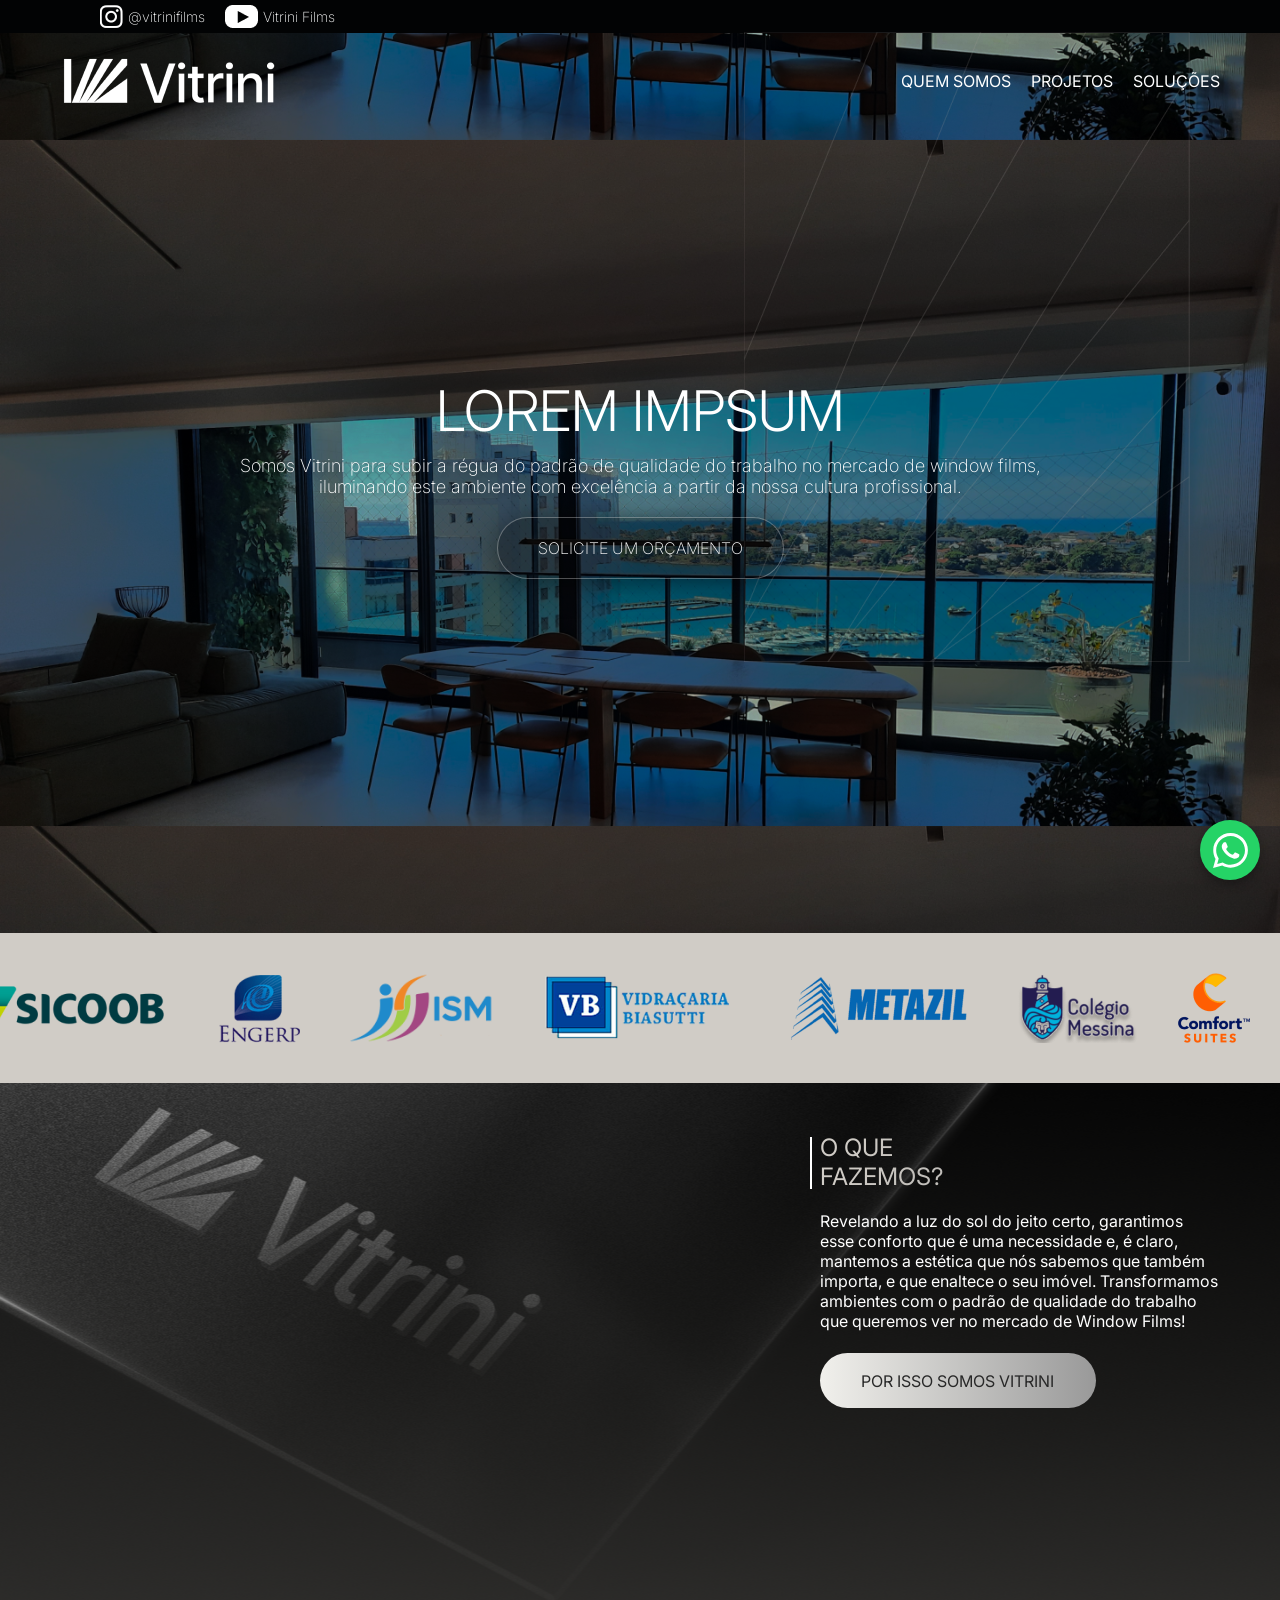
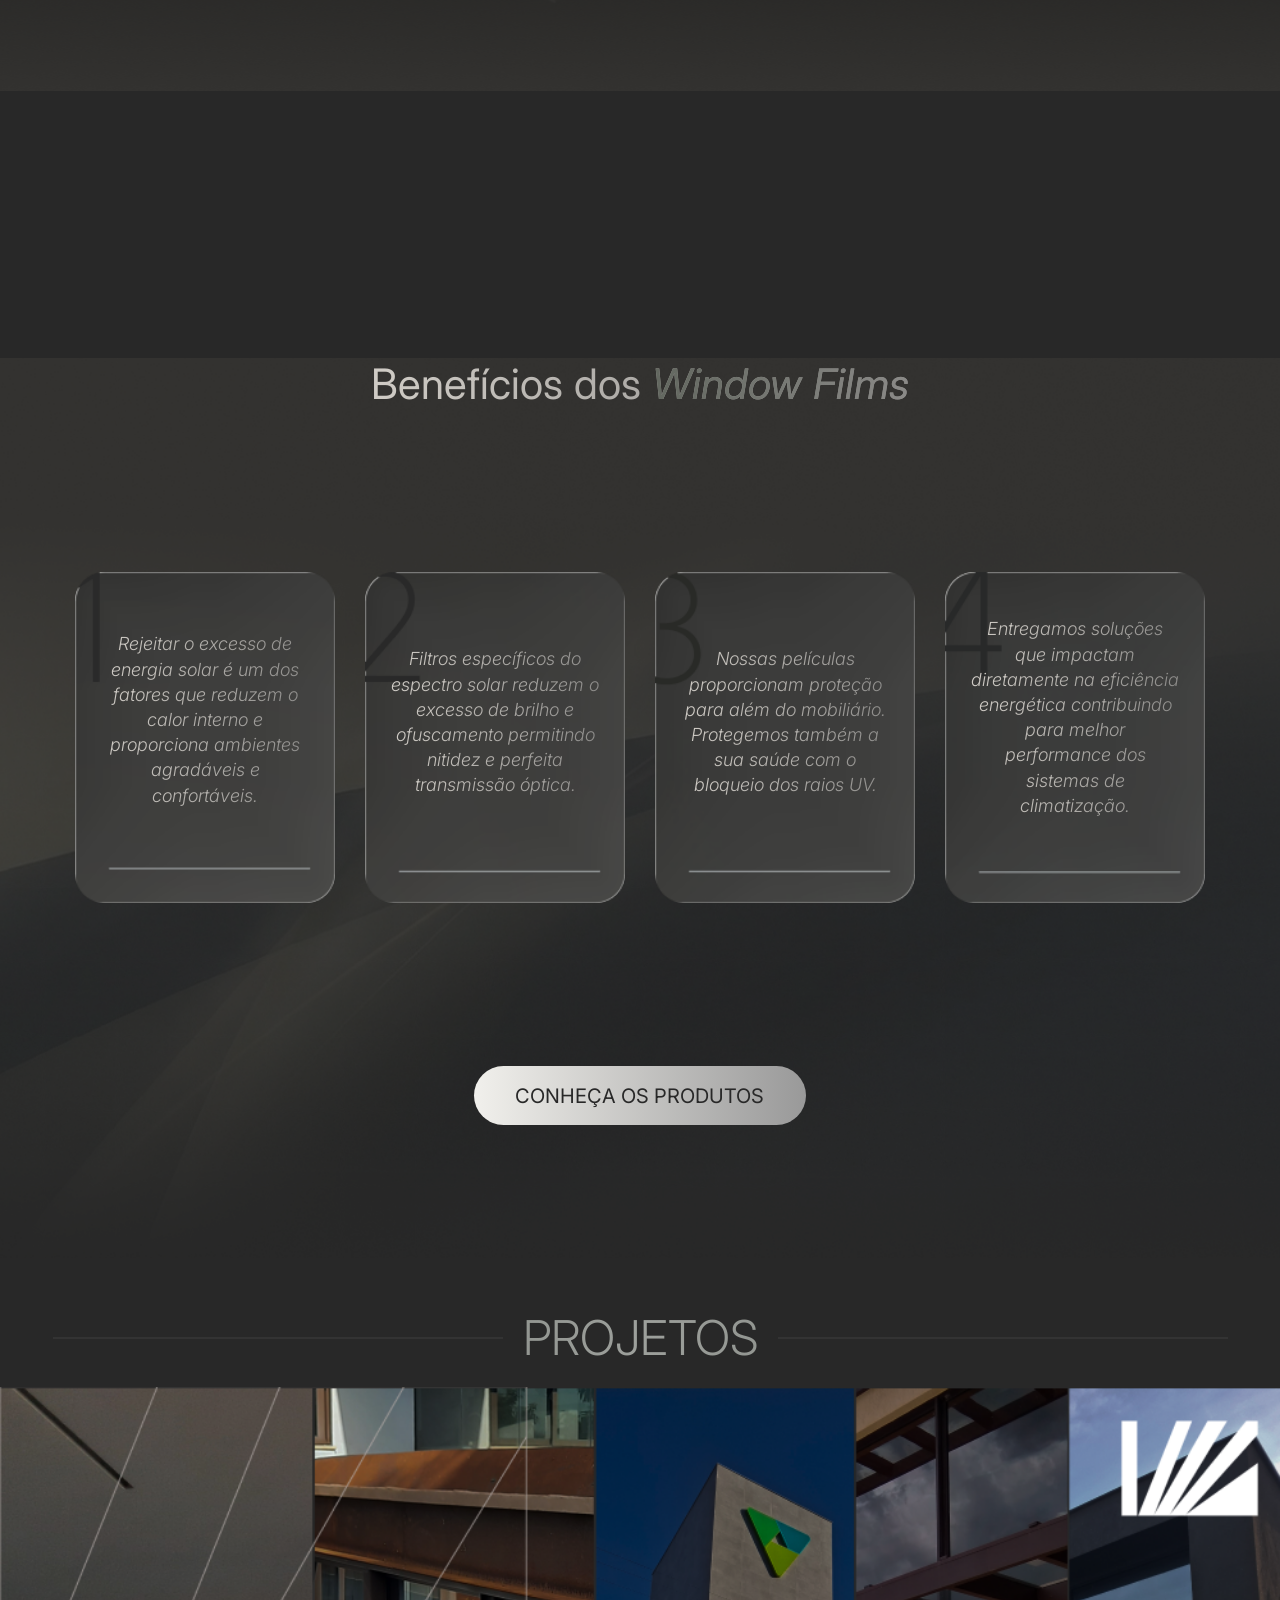
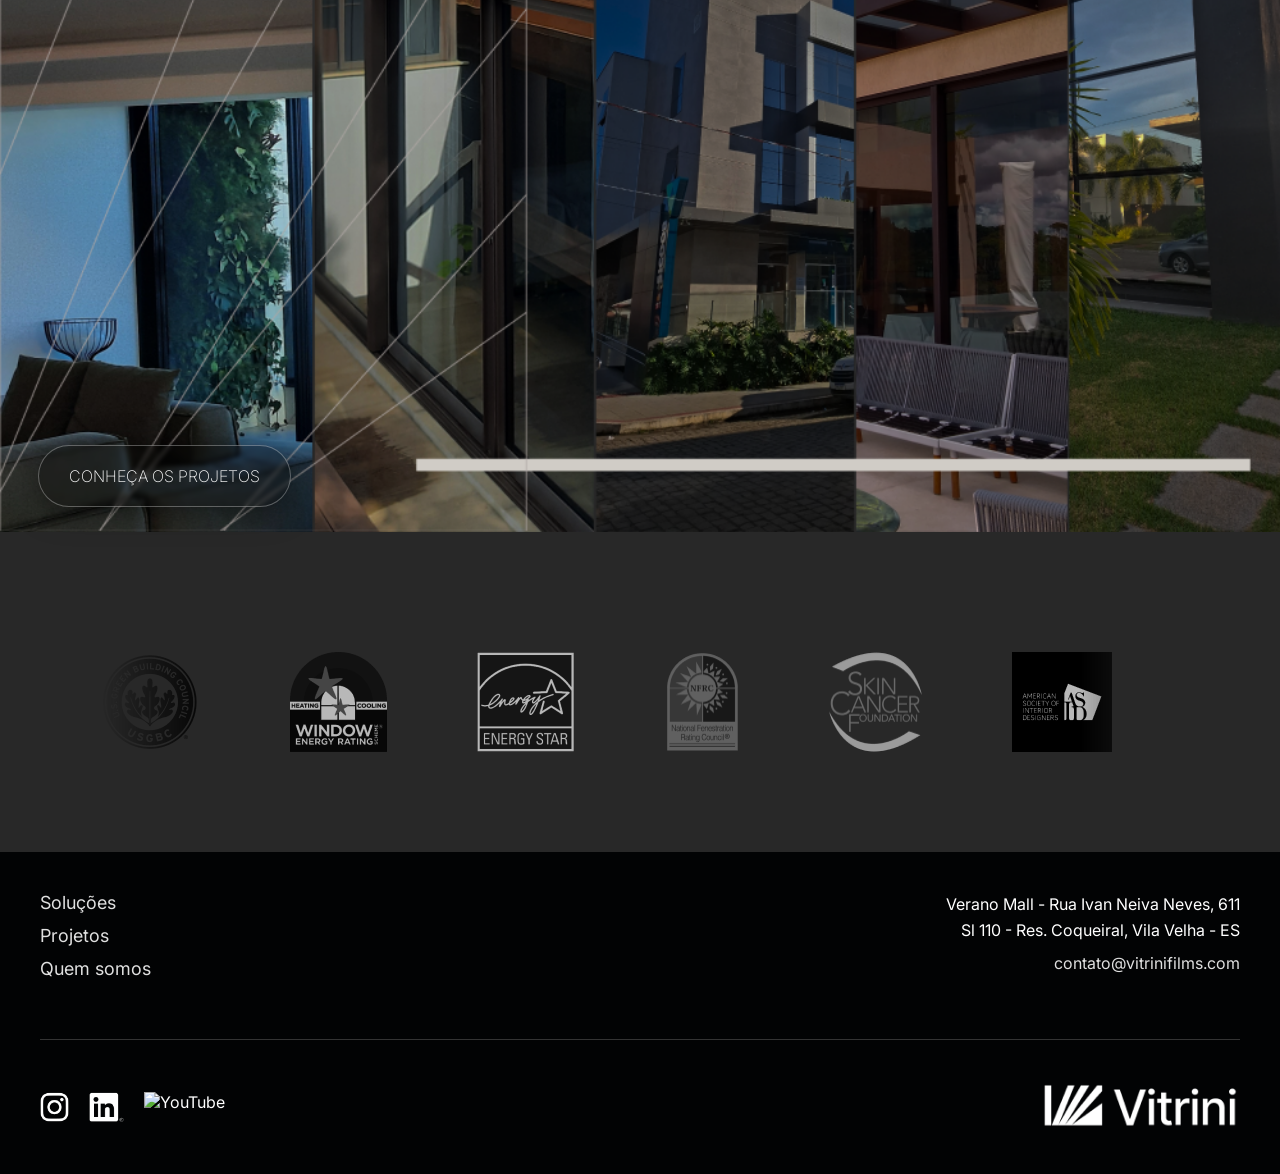
==== index.html @ b8ae6e06 "primeiro commit" ====
<!DOCTYPE html>
<html lang="pt-BR">

<head>
  <meta charset="UTF-8">
  <meta name="viewport" content="width=device-width, initial-scale=1.0">
  <link rel="stylesheet" href="./style.css">
  <link rel="preconnect" href="https://fonts.googleapis.com">
  <link rel="preconnect" href="https://fonts.gstatic.com" crossorigin>
  <link href="https://fonts.googleapis.com/css2?family=Inter:ital,opsz,wght@0,14..32,100..900;1,14..32,100..900&display=swap" rel="stylesheet">
  <title>Vitrini | Home</title>
</head>

<body>
  <div class="redesNav">
    <div class="instaNAV">
      <a href="https://www.instagram.com/vitrinifilms/"><img src="./assets/instaNAV.webp" alt="instagram">
      <h6>@vitrinifilms</h6></a>
    </div>
    <div class="ytNAV">
      <a href="https://www.youtube.com/@vitrinifilms/featured"><img src="./assets/ytNAV.webp" alt="youtube">
      <h6>Vitrini Films</h6></a>
    </div>
  </div>


  <section class="containerHOME">
    <nav>
      <div class="containerNAV">
        <img class="logoNAV" src="./assets/logoNAV.webp" alt="">
        <ul class="itensNAV">
          <a href="./sobre.html">
            <li>QUEM SOMOS</li>
          </a>
          <a href="./projetos.html">
            <li>PROJETOS</li>
          </a>
          <a href="./solucoes.html">
            <li>SOLUÇÕES</li>
          </a>
        </ul>
      </div>
    </nav>
    <main class="HOME">
      <img class="pattern" src="./assets/patternINICIO.webp" alt="">
      <div class="textoHOME">
        <h1>LOREM IMPSUM</h1>
        <p>Somos Vitrini para subir a régua do padrão de qualidade do trabalho no mercado de window films, iluminando este ambiente com excelência a partir da nossa cultura profissional.</p>
        <a href="https://api.whatsapp.com/send?phone=5527998957755&text=Ol%C3%A1!%20Vim%20pelo%20site%20e%20gostaria%20de%20fazer%20um%20or%C3%A7amento!">SOLICITE UM ORÇAMENTO</a>
      </div>
    </main>

  </section>
<div class="fundoParceiros slider-container">
  <div class="parceiros slider-track">
    <img src="./assets/sicoob.webp" alt="">
    <img src="./assets/engerp.webp" alt="">
    <img src="./assets/ism.webp" alt="">
    <img src="./assets/basutti.webp" alt="">
    <img src="./assets/metazil.webp" alt="">
    <img src="./assets/messina.webp" alt="">
    <img src="./assets/comfort.webp" alt="">
    <img src="./assets/Cartorio.webp" alt="">
    <img src="./assets/sacrecre.webp" alt="">

    <img src="./assets/sicoob.webp" alt="">
    <img src="./assets/engerp.webp" alt="">
    <img src="./assets/ism.webp" alt="">
    <img src="./assets/basutti.webp" alt="">
    <img src="./assets/metazil.webp" alt="">
    <img src="./assets/messina.webp" alt="">
    <img src="./assets/comfort.webp" alt="">
    <img src="./assets/Cartorio.webp" alt="">
    <img src="./assets/sacrecre.webp" alt="">
  </div>
</div>
  <section class="sobreHOME">
    <div class="containerSOBRE">
      <div class="textoSOBRE">
        <h1>O QUE <br>FAZEMOS?</h1>
        <p>Revelando a luz do sol do jeito certo, garantimos esse conforto que é uma
          necessidade e, é claro, mantemos a estética que nós sabemos que também
          importa, e que enaltece o seu imóvel. Transformamos ambientes com o padrão de
          qualidade do trabalho que queremos ver no mercado de Window Films!</p>
        <a href="./sobre.html">POR ISSO SOMOS VITRINI</a>
      </div>
    </div>
  </section>
  <section class="descricaoBeneficios">
    <h1>Benefícios dos <span class="degrade">Window Films</span></h1>
    <div class="cards">
      <div class="card-beneficio">
        <img src="./assets/topic1.webp" alt="">
        <p>Rejeitar o excesso de energia solar é um dos fatores que reduzem o calor interno e proporciona ambientes agradáveis e confortáveis.</p>
      </div>

      <div class="card-beneficio">
        <img src="./assets/topic2.webp" alt="">
        <p>Filtros específicos do espectro solar reduzem o excesso de brilho e ofuscamento permitindo nitidez e perfeita transmissão óptica.</p>
      </div>

      <div class="card-beneficio">
        <img src="./assets/topic3.webp" alt="">
        <p>Nossas películas proporcionam proteção para além do mobiliário. Protegemos também a sua saúde com o bloqueio dos raios UV.</p>
      </div>

      <div class="card-beneficio">
        <img src="./assets/topic4.webp" alt="">
        <p>Entregamos soluções que impactam diretamente na eficiência energética contribuindo para melhor performance dos sistemas de climatização.</p>
      </div>
    </div>
    <a href="./solucoes.html">CONHEÇA OS PRODUTOS</a>
  </section>
  <section class="projetosSessao">
    <h1>PROJETOS</h1>
    <img class="logoFUNDO" src="./assets/logoFUNDO.webp" alt="">
    <div class="containerImagem">
      <img src="./assets/projetosSessao.webp" alt="">
      <a class="botaoProjetos" href="./projetos.html">CONHEÇA OS PROJETOS</a>
    </div>

  </section>
  <div class="certificacoes-wrapper">
    <div class="certificacoes">
      <img src="./assets/certificado10.webp" alt="">
      <img src="./assets/certificado5.webp" alt="">
      <img src="./assets/certificado4.webp" alt="">
      <img src="./assets/certificadoNOVO1.webp" alt="">
      <img src="./assets/certificadoNOVO2.webp" alt="">
      <img src="./assets/certificado3.webp" alt="">
      <img src="./assets/certificado8.webp" alt="">
    </div>
  </div>

  <footer class="vitrini-footer">
    <div class="footer-container">

      <div class="footer-top">
        <nav class="footer-nav">
          <ul>
            <li><a href="./solucoes.html">Soluções</a></li>
            <li><a href="./projetos.html">Projetos</a></li>
            <li><a href="./sobre.html">Quem somos</a></li>
          </ul>
        </nav>

        <div class="footer-contact">
          <a href="https://maps.app.goo.gl/6SGhQEcdG8hu3NPE9">
          <p>
            Verano Mall - Rua Ivan Neiva Neves, 611<br>
            Sl 110 - Res. Coqueiral, Vila Velha - ES
          </p></a>
          <a href="mailto:contato@vitrinifilms.com" class="email-link">contato@vitrinifilms.com</a>
        </div>
      </div>

      <div class="footer-divider"></div>

      <div class="footer-bottom">
        <div class="social-icons">
          <a href="https://www.instagram.com/vitrinifilms/" target="_blank"><img src="./assets/instaLogoFot.webp" alt="Instagram"></a>
          <a href="#" target="_blank"><img src="./assets/linkedinLogoFot.webp" alt="LinkedIn"></a>
          <a href="https://www.youtube.com/@vitrinifilms/featured" target="_blank"><img src="./assets/yTLogofOt.webp" alt="YouTube"></a>
        </div>

        <div class="footer-logo">
          <img src="./assets/logoNAV.webp" alt="Vitrini Films Logo">
        </div>
      </div>

    </div>
  </footer>
  <a href="https://wa.me/55SEUNUMERO?text=Olá,%20gostaria%20de%20mais%20informações!" class="whatsapp-link" target="_blank" rel="noopener noreferrer">

    <svg viewBox="0 0 24 24" class="whatsapp-icon">
      <path d="M.057 24l1.687-6.163c-1.041-1.804-1.588-3.849-1.587-5.946.003-6.556 5.338-11.891 11.893-11.891 3.181.001 6.167 1.24 8.413 3.488 2.245 2.248 3.481 5.236 3.48 8.414-.003 6.557-5.338 11.892-11.893 11.892-1.99-.001-3.951-.5-5.688-1.448l-6.305 1.654zm6.597-3.807c1.676.995 3.276 1.591 5.392 1.592 5.448 0 9.886-4.434 9.889-9.885.002-5.462-4.415-9.89-9.881-9.892-5.452 0-9.887 4.434-9.889 9.884-.001 2.225.651 3.891 1.746 5.634l-.999 3.648 3.742-.981zm11.387-5.464c-.074-.124-.272-.198-.57-.347-.297-.149-1.758-.868-2.031-.967-.272-.099-.47-.149-.669.149-.198.297-.768.967-.941 1.165-.173.198-.347.223-.644.074-.297-.149-1.255-.463-2.39-1.475-.883-.788-1.48-1.761-1.653-2.059-.173-.297-.018-.458.13-.606.134-.133.297-.347.446-.521.151-.172.2-.296.3-.495.099-.198.05-.372-.025-.521-.075-.148-.669-1.611-.916-2.206-.242-.579-.487-.501-.669-.51l-.57-.01c-.198 0-.52.074-.792.372-.272.297-1.04 1.017-1.04 2.479 0 1.462 1.065 2.875 1.213 3.074.149.198 2.095 3.2 5.076 4.487.709.306 1.263.489 1.694.626.712.226 1.36.194 1.872.118.571-.085 1.758-.719 2.006-1.413.248-.695.248-1.29.173-1.414z" fill="currentColor" />
    </svg>
  </a>
  <script src="./script.js"></script>
</body>

</html>
---- style.css ----
*{
  margin: 0;
  padding: 0;
  box-sizing: border-box;
}


body{
  background-color: #282828;
  font-family: 'Inter';
}

ul, li{
  list-style: none;
}

a{
  text-decoration: none;
  color: white;
}


.redesNav{
  display: flex;
  background-color: #020304;
  padding: 5px 100px;
  gap: 20px;
}

.redesNav h6, .redesNav a{
  color: white;
  font-size: 14px;
  font-weight: 200;
}

.instaNAV, .ytNAV{
  display: flex;
  align-items: center;
  gap: 5px;
}

.instaNAV a, .ytNAV a{
  display: flex;
  align-items: center;
  gap: 5px;
}

/* NAVEGAÇÃO PRINCIPAL DA PÁGINA */
nav{
  position: relative;
  max-width: 1160px;
  width: 100%;
  margin: 0 auto;
  padding: 20px 0px;
  z-index: 10000;
}


.containerNAV{
  display: flex;
  flex-direction: row;
  align-items: center;
  justify-content: space-between;
  z-index: 1000;
}

.itensNAV{
  display: flex;
  gap: 0 20px;
}

.itensNAV li{
  color: white;
  z-index: 1000;
}

/* CONTEÚDO DA HOMEPAGE  */

.pattern{
  position: absolute;
  top: 32px;
  right: 90px;
  z-index: 1;
}

.containerHOME{
  background-image: url(./assets/fundoHome.webp);
  background-size: 100%;
  background-position: center;
  min-height: 100vh;
  
}

.HOME{
  max-width: 1160px;
  width: 100%;
  margin: 0 auto;
  display: flex;      
  min-height: 100vh;       /* Ativa o Flexbox */
  align-items: center;       /* Centraliza verticalmente */
  justify-content: center;
  min-height: calc(100vh - 200px);
}

.textoHOME{
  display: flex;
  flex-direction: column;
  align-items: center;
  justify-content: center;
  margin: 0;
  animation: surgirDeBaixo 2.5s forwards;

}

.textoHOME h1{
  font-size: 56px;
  font-weight: 300;
  color: white;
}

.textoHOME p{
  display: flex;
  text-align: center;
  max-width: 850px;
  color: white;
  font-weight: 200;
  margin-top: 10px;
  font-size: 18px;
  text-shadow: 3px 4px 6.9px rgba(0, 0, 0, 0.37);
}

.textoHOME a{
  color: white;
  margin-top: 20px;
    backdrop-filter: blur(2px);
  -webkit-backdrop-filter: blur(6px); 
  background: linear-gradient(
    135deg, 
    rgba(255, 255, 255, 0.) 0%,   
   rgba(255, 255, 255, 0.05) 100% 
  );
  border: 1px solid rgba(255, 255, 255, 0.3);
  box-shadow: 0 4px 30px rgba(0, 0, 0, 0.5);
  color: white;
  border-radius: 44px;
  padding: 20px 40px 20px 40px;
  transition: 1.5s ease-in-out;
  font-weight: 200;
  background: rgba(0,0,0,0.3);

}

.textoHOME a:hover{
   background: rgba(255, 255, 255, 0.05); /* Fundo quase não muda */
  
  /* A borda brilha intensamente */
  border-color: gainsboro;
  box-shadow: 
    0 0 10px #fff, 
  0 0 10px rgba(255, 255, 255, 0.1); /* Brilho interno */
}

@keyframes surgirDeBaixo {
  from {
    opacity: 0;
    transform: translateY(30px); /* Começa 30px para baixo */
  }
  to {
    opacity: 1;
    transform: translateY(0); /* Termina na posição original */
  }
}

/* CLIENTES PARCEIROS */


.parceiros{
  display: flex;
  max-width: 1160px;
  margin: 0 auto;
  justify-content: space-evenly;
  padding: 20px 0;
  gap: 10px;
}

.fundoParceiros{
  background: #D0CCC6;
}

.fundoParceiros {
  background: #D0CCC6;
  overflow: hidden; /* Essencial: esconde a barra de rolagem horizontal */
  padding: 20px 0;
  width: 100%;
}

.parceiros {
  display: flex;
  gap: 60px; /* Ajuste o espaçamento entre logos aqui */
  width: max-content; /* Força a div a ter a largura da soma de todos os itens */
  animation: slideInfinito 40s linear infinite; /* 20s é a velocidade */
}

/* Otimização: Pausar a animação quando o usuário passar o mouse */
.parceiros:hover {
  animation-play-state: paused;
}

/* Garante que as imagens não distorçam */
.parceiros img {
  display: block;
  /* Sugestão: defina uma altura fixa para alinhar todos visualmente */
  height: 70px; 
  width: auto;
}

.fundoParceiros {
  background: #D0CCC6;
  width: 100%;
  padding: 20px 0;
  overflow: hidden; /* Esconde a barra de rolagem */
  cursor: grab; /* Ícone de mãozinha para indicar que é arrastável */
}

.fundoParceiros:active {
  cursor: grabbing; /* Ícone de mão fechada ao clicar */
}

.parceiros {
  display: flex;
  gap: 40px;
  width: max-content;
  /* Removemos a animação CSS daqui */
}

.parceiros img {
  pointer-events: none; /* Importante: impede que o navegador tente arrastar a imagem em si (ghost image) ao invés do slider */
  user-select: none;
}

/* SESSÃO SOBRE HOMEPAGE */

.sobreHOME{
  background-image: url(./assets/sobreSessao.webp);
  background-position: top;
  background-repeat: no-repeat;
  min-height: 100vh;
  margin-bottom: -25px;
}

.containerSOBRE{
  max-width: 1160px;
  display: flex;
  margin: 0 auto;
  justify-content: end;
  align-items: end;
}

.textoSOBRE{
  margin-top: 50px;
}


.textoSOBRE h1{
  background: linear-gradient(102deg, #D0CCC6 5.81%, #999 87.9%);
  background-clip: text;
  -webkit-background-clip: text;
  -webkit-text-fill-color: transparent;
  font-weight: 400;
  position: relative;
}

.textoSOBRE h1::before{
   content: '';
  position: absolute;
    left: -10px; /* Cola na esquerda */
    top: 4px;
    /* AQUI ESTÁ O SEGREDO DA BARRA VERTICAL: */
    width: 2px; /* Espessura da linha */
    height: 90%; 
    background-color: #ffffff; 

}

.textoSOBRE p{
  max-width: 400px;
  color: white;
  margin-top: 20px;
  margin-bottom: 40px ;
}

.textoSOBRE a{
color: #282828;
padding: 18px 42px 17px 41px;
justify-content: center;
align-items: center;
border-radius: 44px;
border-radius: 44px;
background: linear-gradient(90deg, #F1F0EC 0%, #999 100%);
}

/* CARDS */

.descricaoBeneficios {
  background-image: url(./assets/fundoHome2.webp);
  background-position: center;
  background-repeat: no-repeat;
  background-size: cover;
  min-height: 100vh;
  display: flex;
  justify-content: center; /* Centraliza os 4 cards na tela */
  align-items: flex-start; /* Alinha eles pelo topo */
  gap: 30px; /* O espaço entre cada card (chega de margem 1000px!) */
  flex-wrap: wrap; /* Se a tela for pequena, o card desce sozinho */
  padding: 0 50px; /* Uma margem de segurança nas laterais */
  position: relative;
}




/* O Estilo Individual de cada Card */
.card-beneficio {
  position: relative; /* O Pai é relativo para o filho (texto) poder flutuar nele */
  width: 260px;       /* Largura fixa do card/moldura */
  display: flex;
  flex-direction: column;
  align-items: center;
  transition: transform 0.3s ease; /* Um charminho extra */
}

/* Efeito Hover (opcional): O card sobe levemente quando passa o mouse */
.card-beneficio:hover {
  transform: translateY(-10px);
}

/* A Imagem (A moldura de vidro) */
.card-beneficio img {
  width: 100%;  /* Ocupa 100% do card */
  height: auto; /* Mantém a proporção */
  position: relative; /* Reseta posições antigas */
  margin: 0;
  top: 0;
  left: 0;
}

/* O Texto (Que fica DENTRO da moldura) */
.card-beneficio p {
  position: absolute; /* Flutua em cima da imagem */
  top: 50%;           /* Tenta ficar no meio verticalmente */
  left: 50%;          /* Tenta ficar no meio horizontalmente */
  transform: translate(-50%, -60%); /* Ajuste fino para centralizar exato */
  width: 80%;         /* Não encosta nas bordas da moldura */
  text-align: center;
  font-weight: 300;
  font-style: italic;
  font-size: 18px;    /* Ajustei levemente para caber bem */
  line-height: 1.4;   /* Melhora a leitura */
  margin: 0;
    background: linear-gradient(90deg, #D0CCC6 0%, #8B8A88 100%);
  background-clip: text;
  -webkit-background-clip: text;
  -webkit-text-fill-color: transparent;
}

.cards{
  display: flex;
  gap: 0 30px;
  margin-top: 0px;
}

.descricaoBeneficios h1{
  background: linear-gradient(90deg, #D0CCC6 0%, #8B8A88 100%);
  background-clip: text;
  -webkit-background-clip: text;
  -webkit-text-fill-color: transparent;
  font-size: 42px;
  font-weight: 400;
}

.descricaoBeneficios a{
  color: #282828;
padding: 18px 42px 17px 41px;
justify-content: center;
align-items: center;
border-radius: 44px;
background: linear-gradient(90deg, #F1F0EC 0%, #999 100%);
font-size: 20px;
}


.degrade{
background: linear-gradient(90deg, #62675F 0%, #8B8A88 100%);
background-clip: text;
-webkit-background-clip: text;
-webkit-text-fill-color: transparent;
font-family: Inter;
font-size: 42px;
font-style: italic;
font-weight: 400;
line-height: normal;
}

/* SESSÃO DE PROJETOS */

.projetosSessao h1{
  display: flex;
  margin-top: 50px;
  margin-bottom: 20px;
  align-items: center;
  justify-content: center;
  font-weight: 300;
  font-size: 48px;
  background: linear-gradient(90deg, #62675F 0%, #9DA09C 50%, #62675F 100%);
background-clip: text;
-webkit-background-clip: text;
-webkit-text-fill-color: transparent;
}

.projetosSessao h1::before,
.projetosSessao h1::after {
  content: '';          /* Obrigatório para pseudoelementos aparecerem */
  width: 450px;             /* Faz a linha crescer para ocupar o espaço sobrando */
  height: 2px;          /* Espessura da linha */
  background-color: #333; /* Cor da linha */
  margin: 0 20px;
}




.containerImagem{
  display: flex;
  justify-self: center;
   position: relative;
}

.botaoProjetos{
  position: absolute; /* Agora ele flutua em relação ao .containerImagem */
  
  /* Posicionamento - Ajuste esses valores "na unha" para cair no lugar certo */
  bottom: 25px;
   /* Distância do fundo */
  left: 3%;    /* Distância da esquerda (use % para ser responsivo) */
  
  /* Estilização básica pra ficar visível */
  z-index: 10; 
  background: rgba(0,0,0,0.3);
  color: white;
  padding: 20px 30px;
  text-decoration: none;


      backdrop-filter: blur(2px);
  -webkit-backdrop-filter: blur(6px); 
  background: linear-gradient(
    135deg, 
    rgba(255, 255, 255, 0.) 0%,   
   rgba(255, 255, 255, 0.05) 100% 
  );
  border: 1px solid rgba(255, 255, 255, 0.3);
  box-shadow: 0 4px 30px rgba(0, 0, 0, 0.5);
  color: white;
  border-radius: 44px;
  padding: 20px 30px 20px 30px;
  transition: 1.5s ease-in-out;
  font-weight: 200;
  
}

.containerImagem img{
  width: 100%;
  height: 100%;
}


.logoFUNDO{
  position: absolute;
  width: 100%;
  margin-top: 100px;
  /* ESTADO INICIAL: Invisível para o usuário não ver antes da hora */
  opacity: 0; 
  /* (Opcional) Adiciona will-change para performance */
  will-change: opacity, transform;
}

.logoFUNDO.visivel{
  animation: fadeInUp 2s forwards;
}


.botaoProjetos:hover{
   background: rgba(255, 255, 255, 0.05); /* Fundo quase não muda */
  
  /* A borda brilha intensamente */
  border-color: gainsboro;
  box-shadow: 
    0 0 10px #fff, 
  0 0 10px rgba(255, 255, 255, 0.1); /* Brilho interno */
}

@keyframes fadeInUp {
  from {
    opacity: 0;
    transform: translateY(40px); /* Começa 40px abaixo da posição original */
  }
  to {
    opacity: 1;
    transform: translateY(0); /* Termina na posição exata */
  }
}

/* CERTIFICAÇÕES */


.certificacoes-wrapper {
  max-width: 85%; /* Ocupa a largura da tela */
  margin-top: 120px; /* Seu margin original */
  overflow: hidden; /* Esconde o que sai da tela */
   margin-left: 100px;
  /* Opcional: Fade nas laterais para ficar elegante */
  -webkit-mask: linear-gradient(90deg, transparent, white 10%, white 90%, transparent);
  mask: linear-gradient(90deg, transparent, white 10%, white 90%, transparent);
}

/* A "Fita" que se move */
.certificacoes {
  display: flex;
  gap: 90px; /* Seu gap original */
  width: max-content; /* Força a largura a ser a soma dos itens */
  flex-wrap: nowrap;
 
  /* A animação será controlada via JS para garantir fluidez, 
     mas definimos a base aqui */
}

/* Animação que será ativada */
.certificacoes[data-animated="true"] {
  animation: scroll 40s linear infinite;
}


@keyframes scroll {
  to {
    /* Move para a esquerda 50% do tamanho total (que será o tamanho original + clone) */
    /* O ajuste de pixels ajuda a compensar o gap no final do loop */
    transform: translate(calc(-50% - 45px)); 
  }
}



/* FOOTER */

.vitrini-footer {
    background-color: #020304;
    color: #ffffff;
    padding: 20px 20px 40px;
    width: 100%;
    font-family: 'Inter', sans-serif; /* Certifique-se de ter essa fonte ou similar */
    margin-top: 100px;
}

.footer-container {
    max-width: 1200px;
    margin: 0 auto;
    display: flex;
    flex-direction: column;
    gap: 40px; /* Aumentei o espaço geral */
}

/* --- Topo --- */
.footer-top {
    display: flex;
    justify-content: space-between;
    align-items: flex-start;
    width: 100%;
}

/* Links */
.footer-nav ul {
    list-style: none;
    padding: 0;
    margin: 0;
    display: flex;
    flex-direction: column;
    gap: 12px;
}

.footer-nav a {
    text-decoration: none;
    color: #e0e0e0;
    font-size: 18px;
    transition: opacity 0.3s;
}

.footer-nav a:hover {
    opacity: 0.8;
}

/* Contato (Correção da quebra de linha) */
.footer-contact {
  margin-top: 20px;  
  text-align: right;
    font-size: 16px;
    color: #e0e0e0;
    line-height: 1.6;
    /* Impede que o container fique muito estreito */
    min-width: 300px; 
}

.email-link {
    display: block;
    margin-top: 8px;
    color: #e0e0e0;
    text-decoration: none;
}

/* --- Divisória --- */
.footer-divider {
    width: 100%;
    height: 1px;
    background-color: #333333; /* Cor sólida para ficar mais visível */ 
}

/* --- Base (Logo e Social) --- */
.footer-bottom {
    display: flex;
    justify-content: space-between;
    align-items: center; /* Centraliza verticalmente */
}

.social-icons {
    display: flex;
    gap: 20px;
    align-items: center;
}

/* Correção das imagens dos ícones */
.social-icons img {
    height: 30px;
    width: auto;
    display: block;
    object-fit: contain;
    /* Removi o filtro "brightness" que podia estar deixando o Youtube quadrado branco. 
       Se suas imagens forem pretas e precisarem ficar brancas, descomente a linha abaixo: */
    /* filter: brightness(0) invert(1); */
    transition: transform 0.2s;
}

.social-icons img:hover {
    transform: scale(1.1);
}

.footer-logo img {
    height: 50px; /* Ajuste a altura conforme necessário */
    width: auto;
    object-fit: contain;
}

/* CSS: Estilo e Animação */
.whatsapp-link {
    position: fixed; /* O segredo para ele "correr" junto com a tela */
    bottom: 20px;
    right: 20px;
    width: 60px;
    height: 60px;
    background-color: #25d366; /* Verde Oficial do WhatsApp */
    color: #fff;
    border-radius: 50%;
    display: flex;
    align-items: center;
    justify-content: center;
    box-shadow: 0 4px 10px rgba(0, 0, 0, 0.3);
    z-index: 1000; /* Garante que fique acima de tudo */
    transition: all 0.3s ease;
    text-decoration: none;
}

/* Efeito Hover (passar o mouse) */
.whatsapp-link:hover {
    transform: scale(1.1);
    background-color: #128c7e; /* Verde mais escuro ao passar o mouse */
}

/* Ícone SVG */
.whatsapp-icon {
    width: 35px;
    height: 35px;
    fill: #fff;
}




/* Responsividade: Ajuste para celulares */
@media (max-width: 768px) {
    .whatsapp-link {
        bottom: 15px;
        right: 15px;
        width: 50px;
        height: 50px;
    }
    .whatsapp-icon {
        width: 28px;
        height: 28px;
    }
}



/* --- Responsivo --- */
@media (max-width: 768px) {
    .footer-top, .footer-bottom {
        flex-direction: column;
        align-items: center;
        text-align: center;
        gap: 30px;
    }
    
    .footer-contact {
        text-align: center;
        min-width: auto; /* Reseta a largura mínima no celular */
    }
    
    .social-icons {
        margin-bottom: 20px; /* Espaço entre social e logo no celular */
    }
}
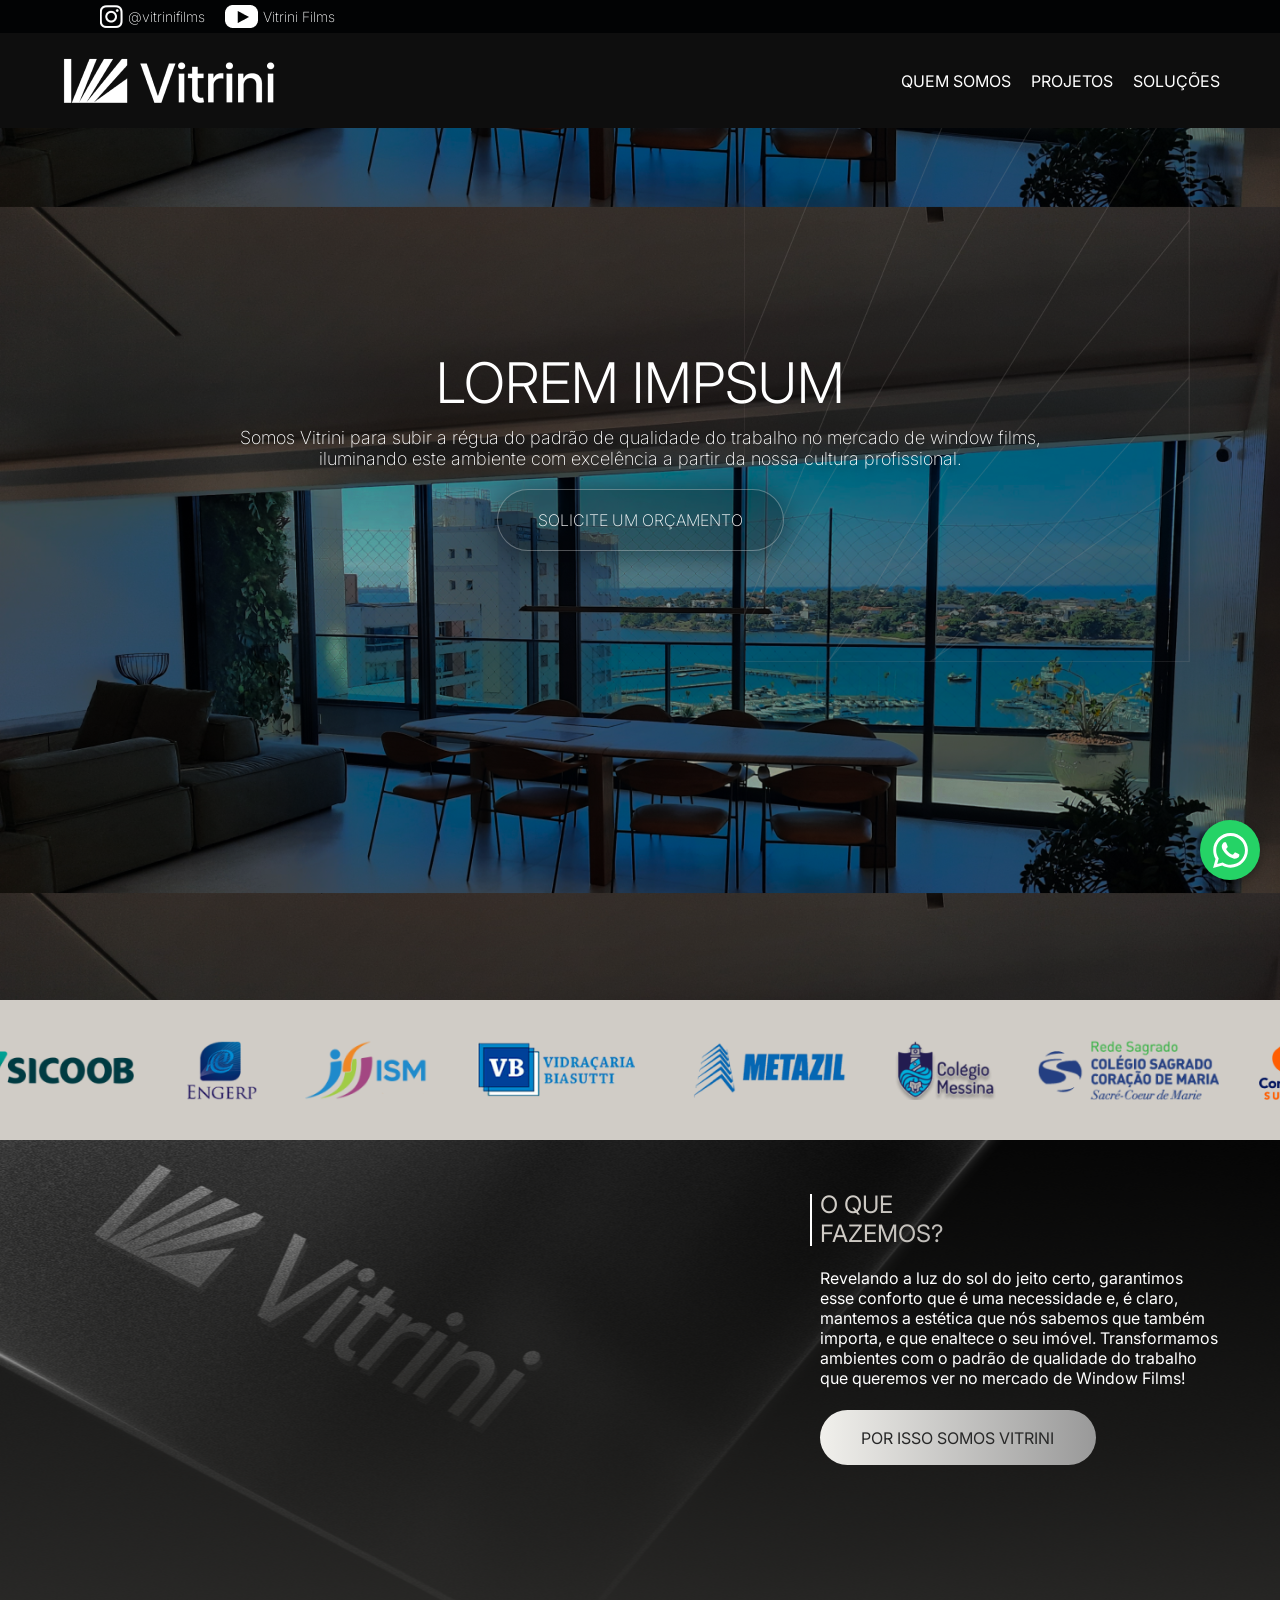
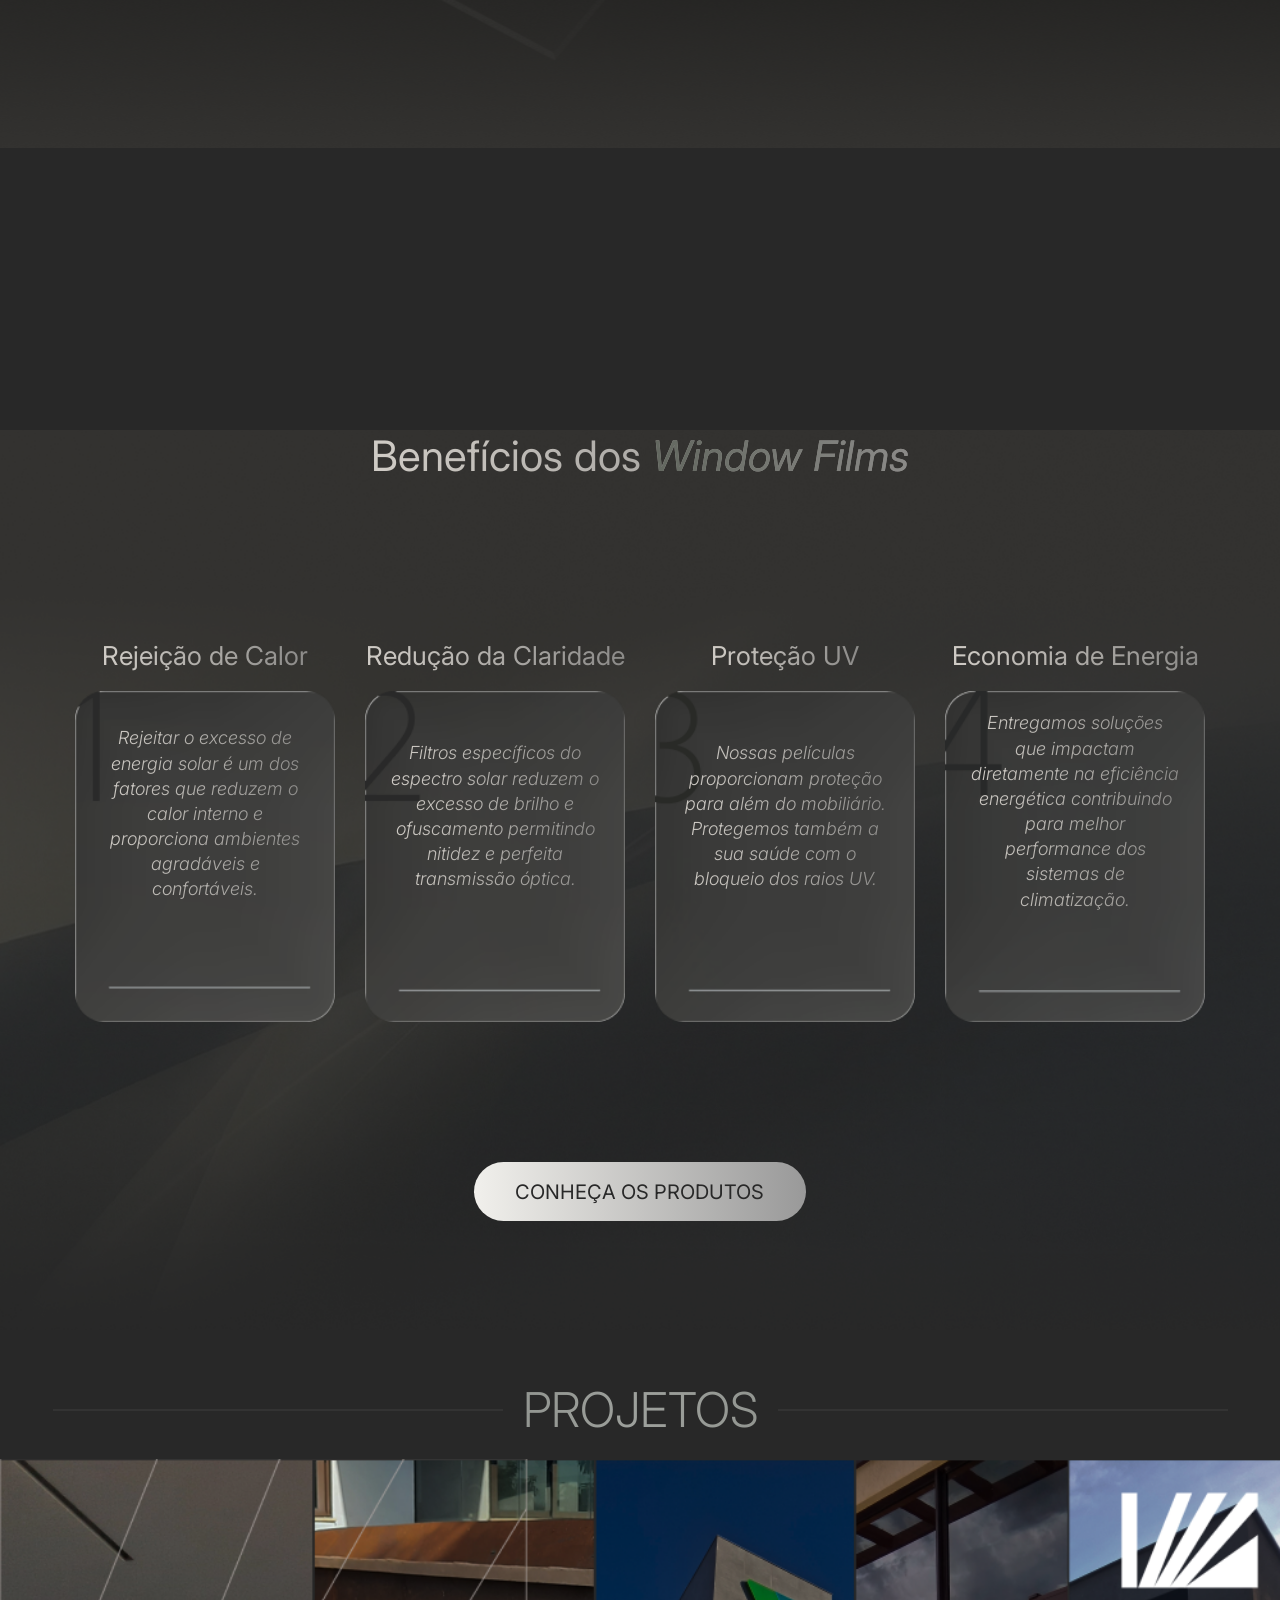
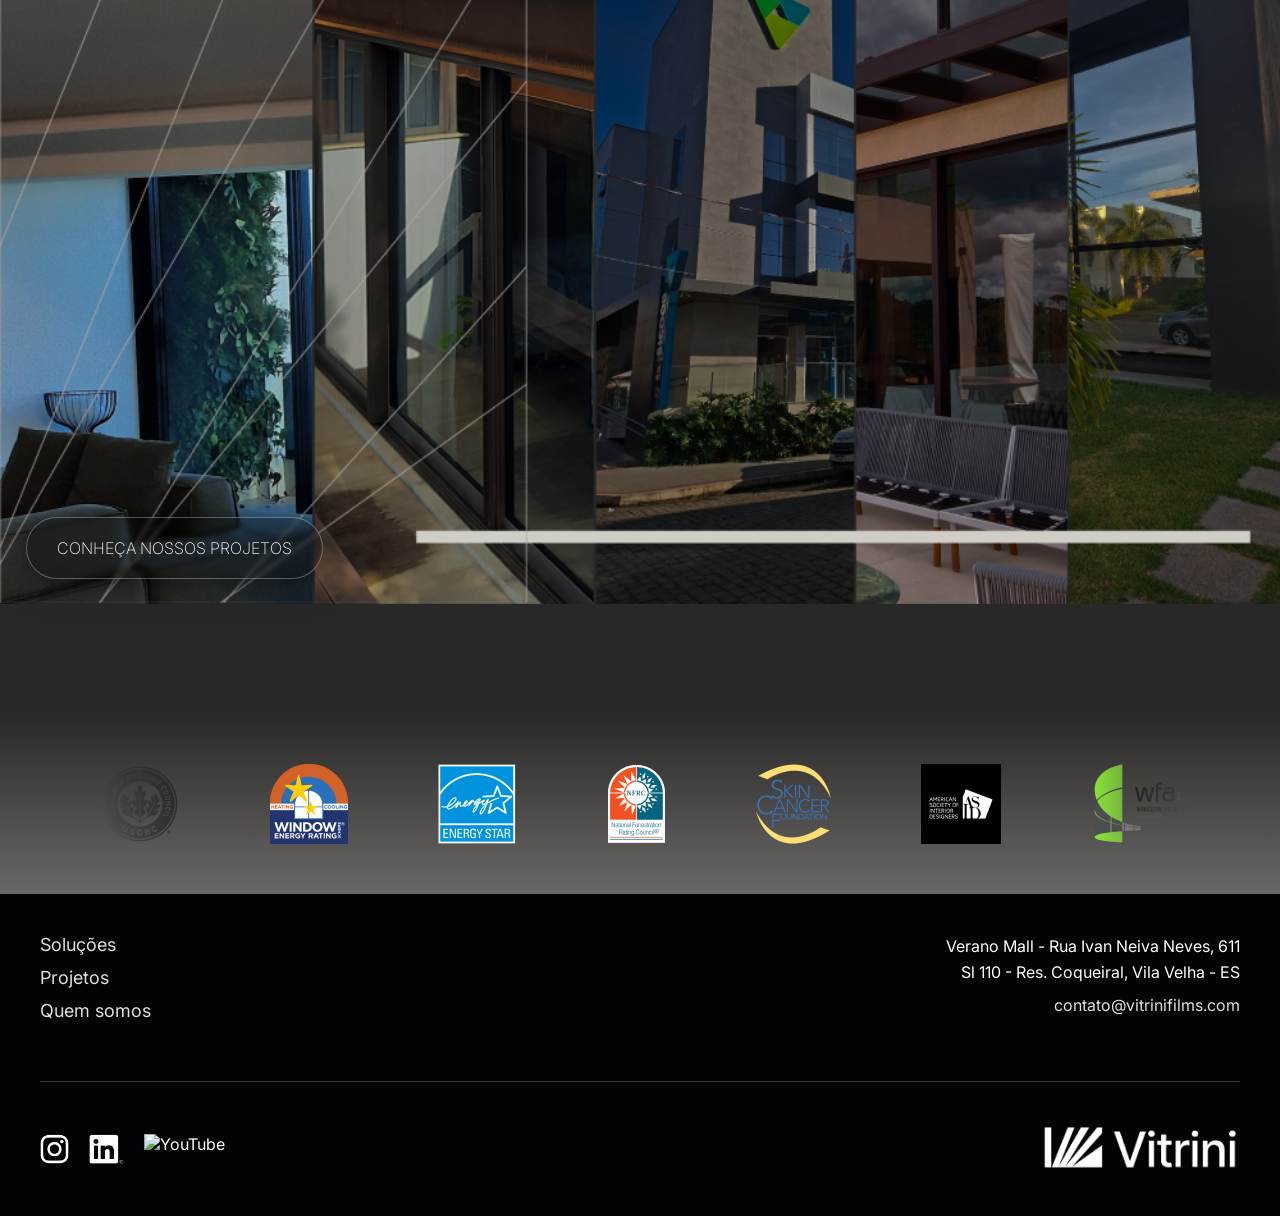
==== commit 26426b69: "alterações feitas" ====
--- a/index.html
+++ b/index.html
@@ -12,35 +12,51 @@
 </head>
 
 <body>
-  <div class="redesNav">
-    <div class="instaNAV">
-      <a href="https://www.instagram.com/vitrinifilms/"><img src="./assets/instaNAV.webp" alt="instagram">
-      <h6>@vitrinifilms</h6></a>
-    </div>
-    <div class="ytNAV">
-      <a href="https://www.youtube.com/@vitrinifilms/featured"><img src="./assets/ytNAV.webp" alt="youtube">
-      <h6>Vitrini Films</h6></a>
-    </div>
-  </div>
 
 
   <section class="containerHOME">
-    <nav>
-      <div class="containerNAV">
-        <img class="logoNAV" src="./assets/logoNAV.webp" alt="">
-        <ul class="itensNAV">
-          <a href="./sobre.html">
-            <li>QUEM SOMOS</li>
+    <header>
+      <div class="redesNav">
+        <div class="instaNAV">
+          <a href="https://www.instagram.com/vitrinifilms/"><img src="./assets/instaNAV.webp" alt="instagram">
+            <h6>@vitrinifilms</h6>
           </a>
-          <a href="./projetos.html">
-            <li>PROJETOS</li>
+        </div>
+        <div class="ytNAV">
+          <a href="https://www.youtube.com/@vitrinifilms/featured"><img src="./assets/ytNAV.webp" alt="youtube">
+            <h6>Vitrini Films</h6>
           </a>
-          <a href="./solucoes.html">
-            <li>SOLUÇÕES</li>
-          </a>
-        </ul>
-      </div>
-    </nav>
+        </div>
+      </div>
+
+      <nav>
+        <div class="containerNAV">
+          <img class="logoNAV" src="./assets/logoNAV.webp" alt="Logo">
+
+          <div class="menu-hamburger" id="hamburger">
+            <span class="bar"></span>
+            <span class="bar"></span>
+            <span class="bar"></span>
+          </div>
+
+          <ul class="itensNAV" id="nav-menu">
+            <li><a href="./sobre.html">QUEM SOMOS</a></li>
+            <li><a href="./projetos.html">PROJETOS</a></li>
+
+            <li class="dropdown">
+              <a href="./solucoes.html">SOLUÇÕES</a>
+              <ul class="dropdown-content">
+                <li><a href="./solucoes.html#controle-solar">CONTROLE SOLAR</a></li>
+                <li><a href="./solucoes.html#dual-climate">DUAL-CLIMATE</a></li>
+                <li><a href="./solucoes.html#safety-security">SAFETY & SECURITY</a></li>
+                <li><a href="./solucoes.html#decor">DECOR</a></li>
+                <li><a href="./solucoes.html#wingsafe">WingSafe</a></li>
+              </ul>
+            </li>
+          </ul>
+        </div>
+      </nav>
+    </header>
     <main class="HOME">
       <img class="pattern" src="./assets/patternINICIO.webp" alt="">
       <div class="textoHOME">
@@ -51,29 +67,30 @@
     </main>
 
   </section>
-<div class="fundoParceiros slider-container">
-  <div class="parceiros slider-track">
-    <img src="./assets/sicoob.webp" alt="">
-    <img src="./assets/engerp.webp" alt="">
-    <img src="./assets/ism.webp" alt="">
-    <img src="./assets/basutti.webp" alt="">
-    <img src="./assets/metazil.webp" alt="">
-    <img src="./assets/messina.webp" alt="">
-    <img src="./assets/comfort.webp" alt="">
-    <img src="./assets/Cartorio.webp" alt="">
-    <img src="./assets/sacrecre.webp" alt="">
-
-    <img src="./assets/sicoob.webp" alt="">
-    <img src="./assets/engerp.webp" alt="">
-    <img src="./assets/ism.webp" alt="">
-    <img src="./assets/basutti.webp" alt="">
-    <img src="./assets/metazil.webp" alt="">
-    <img src="./assets/messina.webp" alt="">
-    <img src="./assets/comfort.webp" alt="">
-    <img src="./assets/Cartorio.webp" alt="">
-    <img src="./assets/sacrecre.webp" alt="">
+
+  <div class="fundoParceiros slider-container">
+    <div class="parceiros slider-track">
+      <img src="./assets/sicoob.webp" alt="">
+      <img src="./assets/engerp.webp" alt="">
+      <img src="./assets/ism.webp" alt="">
+      <img src="./assets/basutti.webp" alt="">
+      <img src="./assets/metazil.webp" alt="">
+      <img src="./assets/messina.webp" alt="">
+      <img src="./assets/sacrecre.webp" alt="">
+      <img src="./assets/comfort.webp" alt="">
+      <img src="./assets/Cartorio.webp" alt="">
+
+      <img src="./assets/sicoob.webp" alt="">
+      <img src="./assets/engerp.webp" alt="">
+      <img src="./assets/ism.webp" alt="">
+      <img src="./assets/basutti.webp" alt="">
+      <img src="./assets/metazil.webp" alt="">
+      <img src="./assets/messina.webp" alt="">
+      <img src="./assets/sacrecre.webp" alt="">
+      <img src="./assets/comfort.webp" alt="">
+      <img src="./assets/Cartorio.webp" alt="">
+    </div>
   </div>
-</div>
   <section class="sobreHOME">
     <div class="containerSOBRE">
       <div class="textoSOBRE">
@@ -90,47 +107,54 @@
     <h1>Benefícios dos <span class="degrade">Window Films</span></h1>
     <div class="cards">
       <div class="card-beneficio">
+        <h1 class="tituloCard">Rejeição de Calor</h1>
         <img src="./assets/topic1.webp" alt="">
         <p>Rejeitar o excesso de energia solar é um dos fatores que reduzem o calor interno e proporciona ambientes agradáveis e confortáveis.</p>
       </div>
 
       <div class="card-beneficio">
+        <h1 class="tituloCard">Redução da Claridade</h1>
         <img src="./assets/topic2.webp" alt="">
         <p>Filtros específicos do espectro solar reduzem o excesso de brilho e ofuscamento permitindo nitidez e perfeita transmissão óptica.</p>
       </div>
 
       <div class="card-beneficio">
+        <h1 class="tituloCard">Proteção UV</h1>
         <img src="./assets/topic3.webp" alt="">
         <p>Nossas películas proporcionam proteção para além do mobiliário. Protegemos também a sua saúde com o bloqueio dos raios UV.</p>
       </div>
 
       <div class="card-beneficio">
+        <h1 class="tituloCard">Economia de Energia</h1>
         <img src="./assets/topic4.webp" alt="">
         <p>Entregamos soluções que impactam diretamente na eficiência energética contribuindo para melhor performance dos sistemas de climatização.</p>
       </div>
     </div>
-    <a href="./solucoes.html">CONHEÇA OS PRODUTOS</a>
+    <a class="botaoSolucoes" href="./solucoes.html">CONHEÇA OS PRODUTOS</a>
   </section>
   <section class="projetosSessao">
     <h1>PROJETOS</h1>
     <img class="logoFUNDO" src="./assets/logoFUNDO.webp" alt="">
     <div class="containerImagem">
       <img src="./assets/projetosSessao.webp" alt="">
-      <a class="botaoProjetos" href="./projetos.html">CONHEÇA OS PROJETOS</a>
-    </div>
-
-  </section>
-  <div class="certificacoes-wrapper">
-    <div class="certificacoes">
-      <img src="./assets/certificado10.webp" alt="">
-      <img src="./assets/certificado5.webp" alt="">
-      <img src="./assets/certificado4.webp" alt="">
-      <img src="./assets/certificadoNOVO1.webp" alt="">
-      <img src="./assets/certificadoNOVO2.webp" alt="">
-      <img src="./assets/certificado3.webp" alt="">
-      <img src="./assets/certificado8.webp" alt="">
-    </div>
-  </div>
+      <a class="botaoProjetos" href="./projetos.html">CONHEÇA NOSSOS PROJETOS</a>
+    </div>
+
+  </section>
+
+  <section id="certificacoes">
+    <div class="certificacoes-wrapper">
+      <div class="certificacoes">
+        <img src="./assets/certificado10.webp" alt="">
+        <img src="./assets/certificado5.webp" alt="">
+        <img src="./assets/certificado4.webp" alt="">
+        <img src="./assets/certificadoNOVO1.webp" alt="">
+        <img src="./assets/certificadoNOVO2.webp" alt="">
+        <img src="./assets/certificado3.webp" alt="">
+        <img src="./assets/certificado8.webp" alt="">
+      </div>
+    </div>
+  </section>
 
   <footer class="vitrini-footer">
     <div class="footer-container">
@@ -146,10 +170,11 @@
 
         <div class="footer-contact">
           <a href="https://maps.app.goo.gl/6SGhQEcdG8hu3NPE9">
-          <p>
-            Verano Mall - Rua Ivan Neiva Neves, 611<br>
-            Sl 110 - Res. Coqueiral, Vila Velha - ES
-          </p></a>
+            <p>
+              Verano Mall - Rua Ivan Neiva Neves, 611<br>
+              Sl 110 - Res. Coqueiral, Vila Velha - ES
+            </p>
+          </a>
           <a href="mailto:contato@vitrinifilms.com" class="email-link">contato@vitrinifilms.com</a>
         </div>
       </div>
--- a/style.css
+++ b/style.css
@@ -8,6 +8,7 @@
 body{
   background-color: #282828;
   font-family: 'Inter';
+  padding-top: 100px; /* Mesma altura do seu header */
 }
 
 ul, li{
@@ -18,6 +19,8 @@
   text-decoration: none;
   color: white;
 }
+
+
 
 
 .redesNav{
@@ -55,6 +58,22 @@
   z-index: 10000;
 }
 
+/* Escondido por padrão no Desktop */
+.menu-hamburger {
+  display: none;
+  cursor: pointer;
+  flex-direction: column;
+  gap: 5px;
+  z-index: 10001;
+}
+
+.bar {
+  display: block;
+  width: 25px;
+  height: 3px;
+  background-color: white;
+  transition: 0.4s;
+}
 
 .containerNAV{
   display: flex;
@@ -72,6 +91,16 @@
 .itensNAV li{
   color: white;
   z-index: 1000;
+}
+
+
+header {
+  position: -webkit-sticky; /* Suporte para Safari */
+  position: fixed;
+  top: 0;
+  z-index: 10000; /* Garante que fique acima do conteúdo */
+  background-color: #0e0e0e; /* Mantendo o padrão dark que você curte */
+  width: 100%;
 }
 
 /* CONTEÚDO DA HOMEPAGE  */
@@ -194,6 +223,18 @@
   width: 100%;
 }
 
+.clientesP{
+  display: flex;
+  justify-content: center;
+  align-items: center;
+  font-size: 36px;
+  font-weight: 400;  
+}
+
+.cont{
+  background-color: #D0CCC6;
+}
+
 .parceiros {
   display: flex;
   gap: 60px; /* Ajuste o espaçamento entre logos aqui */
@@ -210,7 +251,7 @@
 .parceiros img {
   display: block;
   /* Sugestão: defina uma altura fixa para alinhar todos visualmente */
-  height: 70px; 
+  height: 60px; 
   width: auto;
 }
 
@@ -244,8 +285,8 @@
   background-image: url(./assets/sobreSessao.webp);
   background-position: top;
   background-repeat: no-repeat;
-  min-height: 100vh;
-  margin-bottom: -25px;
+  min-height: 110vh;
+  margin-bottom: -100px;
 }
 
 .containerSOBRE{
@@ -376,6 +417,7 @@
   -webkit-text-fill-color: transparent;
   font-size: 42px;
   font-weight: 400;
+  margin-bottom: 20px;
 }
 
 .descricaoBeneficios a{
@@ -401,6 +443,12 @@
 line-height: normal;
 }
 
+.tituloCard{
+  font-size: 26px !important;
+  text-align: center;
+  margin-bottom: px;
+}
+
 /* SESSÃO DE PROJETOS */
 
 .projetosSessao h1{
@@ -426,7 +474,9 @@
   margin: 0 20px;
 }
 
-
+.projetosSessao{
+  margin-bottom: 80px;
+}
 
 
 .containerImagem{
@@ -441,7 +491,7 @@
   /* Posicionamento - Ajuste esses valores "na unha" para cair no lugar certo */
   bottom: 25px;
    /* Distância do fundo */
-  left: 3%;    /* Distância da esquerda (use % para ser responsivo) */
+  left: 2%;    /* Distância da esquerda (use % para ser responsivo) */
   
   /* Estilização básica pra ficar visível */
   z-index: 10; 
@@ -512,10 +562,25 @@
 
 /* CERTIFICAÇÕES */
 
+#certificacoes{
+  background: linear-gradient(180deg, #282828 13.04%, #6A6865 100%); /* Exemplo de um tom escuro e sofisticado */
+  width: 100%;
+  padding-bottom: 50px; /* Espaçamento vertical */
+  padding-top: 80px;
+  display: flex;
+  align-items: center; /* <-- ADICIONE ISSO: Centraliza no eixo Y */
+}
+
+.certificacoes img {
+  display: block; /* Remove o "espaço em branco fantasma" que fica embaixo de imagens no HTML */
+  max-height: 100px; /* Defina uma altura máxima padrão para todas. Ajuste esse valor para o que ficar melhor no seu design */
+  width: auto; /* Deixa a largura se ajustar sozinha para não achatar a logo */
+  object-fit: contain; /* Garante que a imagem caiba perfeitamente no espaço sem cortar */
+}
+
 
 .certificacoes-wrapper {
   max-width: 85%; /* Ocupa a largura da tela */
-  margin-top: 120px; /* Seu margin original */
   overflow: hidden; /* Esconde o que sai da tela */
    margin-left: 100px;
   /* Opcional: Fade nas laterais para ficar elegante */
@@ -534,6 +599,7 @@
      mas definimos a base aqui */
 }
 
+
 /* Animação que será ativada */
 .certificacoes[data-animated="true"] {
   animation: scroll 40s linear infinite;
@@ -558,7 +624,6 @@
     padding: 20px 20px 40px;
     width: 100%;
     font-family: 'Inter', sans-serif; /* Certifique-se de ter essa fonte ou similar */
-    margin-top: 100px;
 }
 
 .footer-container {
@@ -710,20 +775,250 @@
 
 
 /* --- Responsivo --- */
+/* --- ADAPTAÇÃO TABLET (768px) --- */
 @media (max-width: 768px) {
-    .footer-top, .footer-bottom {
+    .redesNav {
+        padding: 5px 20px;
+        justify-content: start;
+    }
+
+.menu-hamburger {
+    display: flex; /* Mostra o hambúrguer */
+  }
+
+  .itensNAV {
+    position: fixed;
+    left: -100%; /* Esconde o menu fora da tela */
+    top: 100px; /* Ajuste conforme a altura do seu header */
+    flex-direction: column;
+    background-color: #020304;
+    width: 100%;
+    text-align: center;
+    transition: 0.3s;
+    box-shadow: 0 10px 27px rgba(0, 0, 0, 0.5);
+    padding: 40px 0;
+    z-index: 9999;
+  }
+
+  /* Quando o menu estiver ativo */
+  .itensNAV.active {
+    left: 0;
+  }
+
+  /* Animação do X (Transforma as barras em um X) */
+  .menu-hamburger.active .bar:nth-child(1) {
+    transform: translateY(8px) rotate(45deg);
+  }
+  .menu-hamburger.active .bar:nth-child(2) {
+    opacity: 0;
+  }
+  .menu-hamburger.active .bar:nth-child(3) {
+    transform: translateY(-8px) rotate(-45deg);
+  }
+
+    nav {
+        padding: 20px;
+    }
+
+    .containerNAV {
+        flex-direction: row;
+        gap: 20px;
+    }
+
+    .containerHOME{
+      background-size: cover;
+    }
+
+    .pattern {
+        display: none; /* Remove o pattern para não poluir o visual mobile */
+    }
+
+    .textoHOME h1 {
+        font-size: 40px;
+        text-align: center;
+    }
+
+    .textoHOME p {
+        padding: 0 20px;
+        font-size: 16px;
+    }
+
+    /* Sobre */
+    .containerSOBRE {
+        justify-content: center;
+        text-align: center;
+        padding: 40px 20px;
+    }
+
+    .textoSOBRE p {
+        max-width: 100%;
+    }
+
+    .textoSOBRE h1::before {
+        left: 50%;
+        transform: translateX(-50%);
+        top: -25px;
+        width: 80%;
+        height: 1px;
+    }
+
+    /* Cards de Benefícios */
+    .cards {
+        justify-content: center;
+        flex-direction: column;
+        gap: 30px;
+    }
+
+    .projetosSessao h1::before,
+    .projetosSessao h1::after {
+        width: 100px; /* Reduz as linhas laterais do título */
+    }
+
+    /* Footer */
+    .footer-top {
         flex-direction: column;
         align-items: center;
         text-align: center;
         gap: 30px;
     }
-    
+
     .footer-contact {
         text-align: center;
-        min-width: auto; /* Reseta a largura mínima no celular */
-    }
-    
-    .social-icons {
-        margin-bottom: 20px; /* Espaço entre social e logo no celular */
-    }
-}
+        min-width: unset;
+    }
+}
+
+/* --- ADAPTAÇÃO MOBILE (425px) --- */
+@media (max-width: 425px) {
+    .redesNav h6 {
+        display: none; /* Esconde o texto @ e deixa só os ícones para poupar espaço */
+    }
+
+    .itensNAV {
+        gap: 15px;
+        font-size: 12px;
+    }
+
+    .logoNAV {
+        width: 150px;
+    }
+
+    .textoHOME h1 {
+        font-size: 32px;
+    }
+
+    .textoHOME a {
+        padding: 15px 25px;
+        font-size: 14px;
+    }
+
+    /* Ajuste da Seção Sobre */
+    .sobreHOME {
+        background-size: cover;
+    }
+
+    /* Cards - Um abaixo do outro no celular */
+    .card-beneficio {
+        width: 100%;
+        max-width: 300px;
+    }
+
+    .descricaoBeneficios h1, .degrade {
+        font-size: 28px;
+        text-align: center;
+    }
+
+    .botaoSolucoes{
+     color: #282828;
+padding: 18px 42px 17px 41px !important;
+justify-content: center !important;
+align-items: center !important;
+border-radius: 44px !important;
+border-radius: 44px !important;
+background: linear-gradient(90deg, #F1F0EC 0%, #999 100%);
+font-size: 16px !important;
+    }
+
+    /* Projetos */
+    .projetosSessao h1 {
+        font-size: 28px;
+    }
+
+    .projetosSessao h1::before,
+    .projetosSessao h1::after {
+        display: none; /* Remove as linhas em telas muito pequenas */
+    }
+
+    .botaoProjetos {
+        position: relative;
+        bottom: 0;
+        left: 0;
+        margin-top: 20px;
+        display: block;
+        text-align: center;
+    }
+
+    .containerImagem {
+        flex-direction: column;
+        align-items: center;
+    }
+
+    /* Certificações */
+    .certificacoes-wrapper {
+        margin-left: 0;
+        max-width: 100%;
+    }
+
+    /* Footer */
+    .footer-bottom {
+        flex-direction: column-reverse;
+        gap: 20px;
+    }
+}
+
+
+
+/* Prepara o item pai para receber o submenu absoluto */
+.itensNAV .dropdown {
+  position: relative;
+}
+
+/* Estilo do container do submenu oculto por padrão */
+.itensNAV .dropdown-content {
+  visibility: hidden;
+  opacity: 0;
+  position: absolute;
+  top: 140%; /* Posiciona logo abaixo do link Soluções */
+  left: -60%;
+  background-color: #ffffff; /* Ajuste para a cor do seu layout */
+  min-width: 200px;
+  box-shadow: 0px 8px 16px rgba(0,0,0,0.1);
+  padding: 10px 0;
+  list-style: none;
+  border-radius: 4px;
+  transform: translateY(10px); /* Leve recuo para animação */
+  transition: all 0.3s ease;
+  z-index: 999; /* Garante que fique por cima de outros elementos */
+}
+
+/* Estilo dos links internos do dropdown */
+.itensNAV .dropdown-content li a {
+  display: block;
+  padding: 10px 20px;
+  color: #333333; /* Ajuste para a cor do seu layout */
+  text-decoration: none;
+  font-size: 14px;
+  transition: background-color 0.2s;
+}
+
+/* Efeito Hover nos itens internos */
+.itensNAV .dropdown-content li a:hover {
+  background-color: #f1f1f1; /* Ajuste para a cor do seu layout */
+}
+
+/* Revela o menu no Hover do item pai (.dropdown) */
+.itensNAV .dropdown:hover .dropdown-content {
+  visibility: visible;
+  opacity: 1;
+  transform: translateY(0);
+}
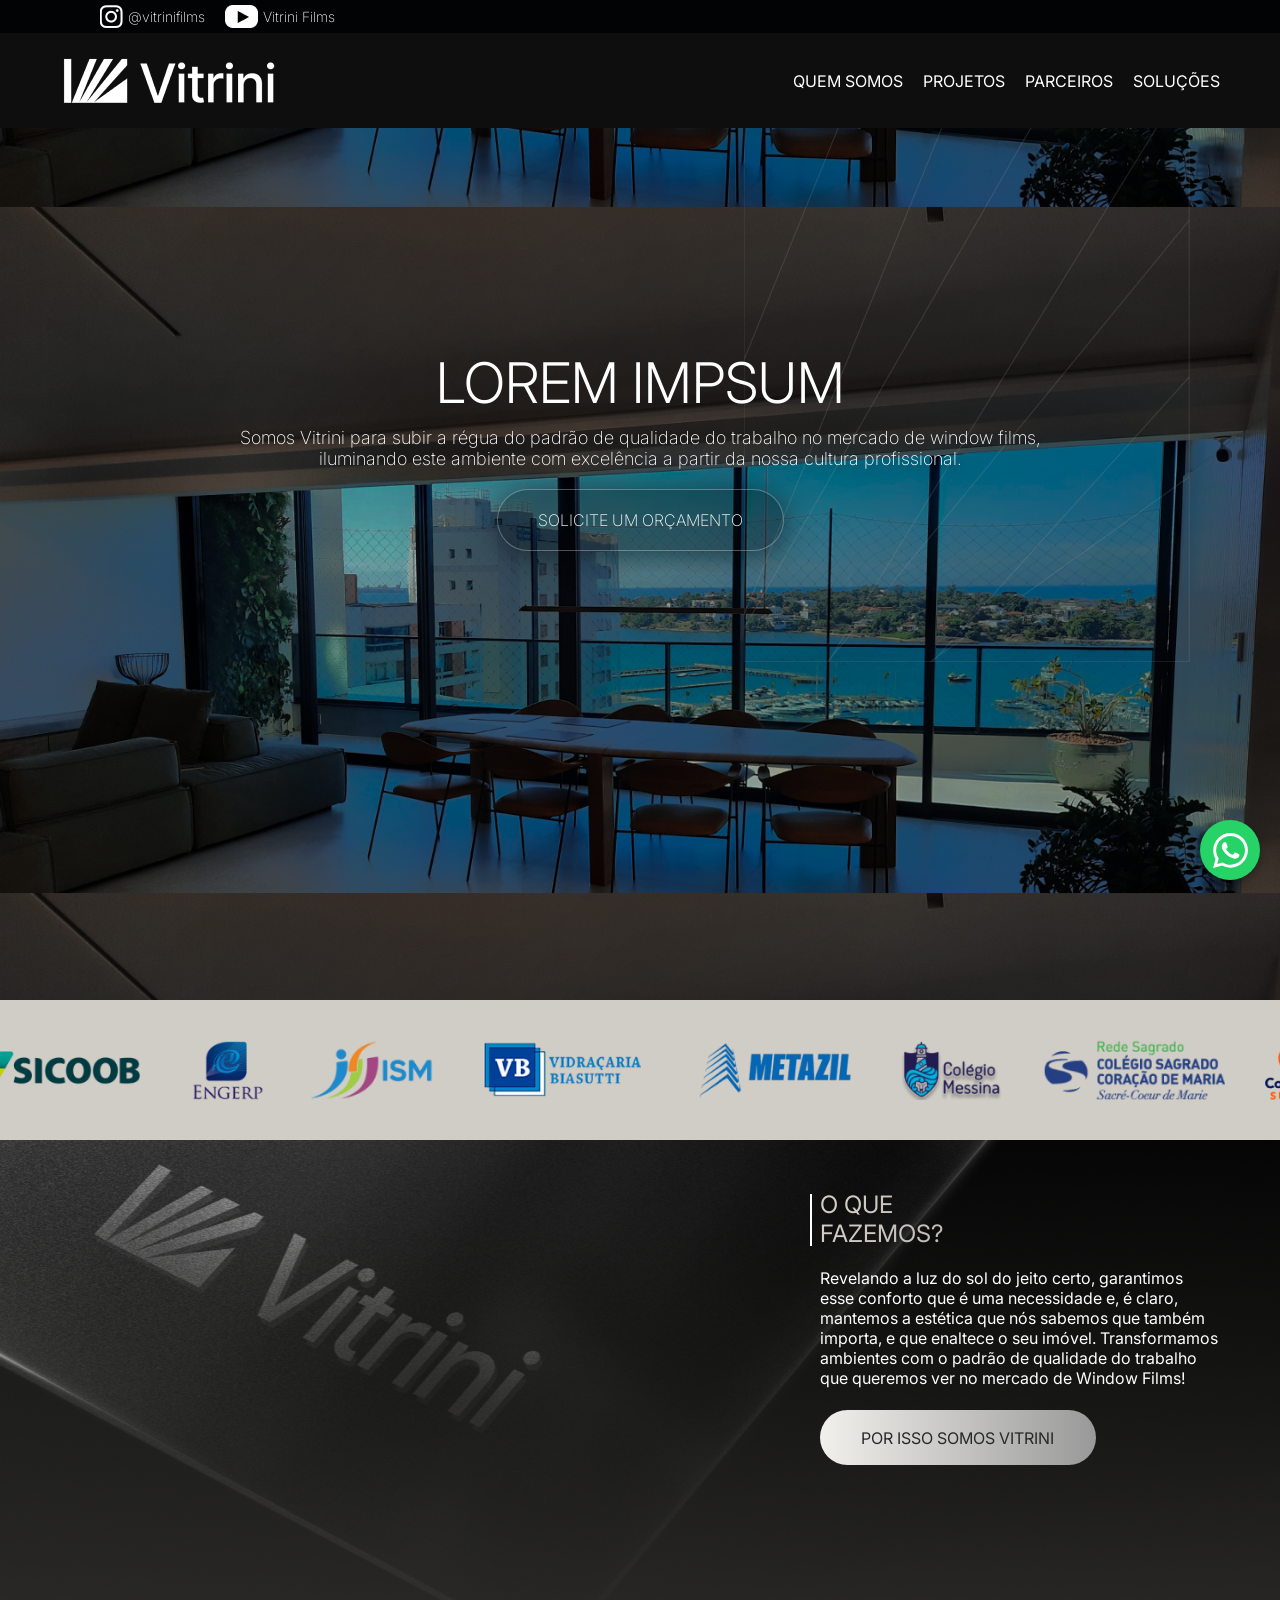
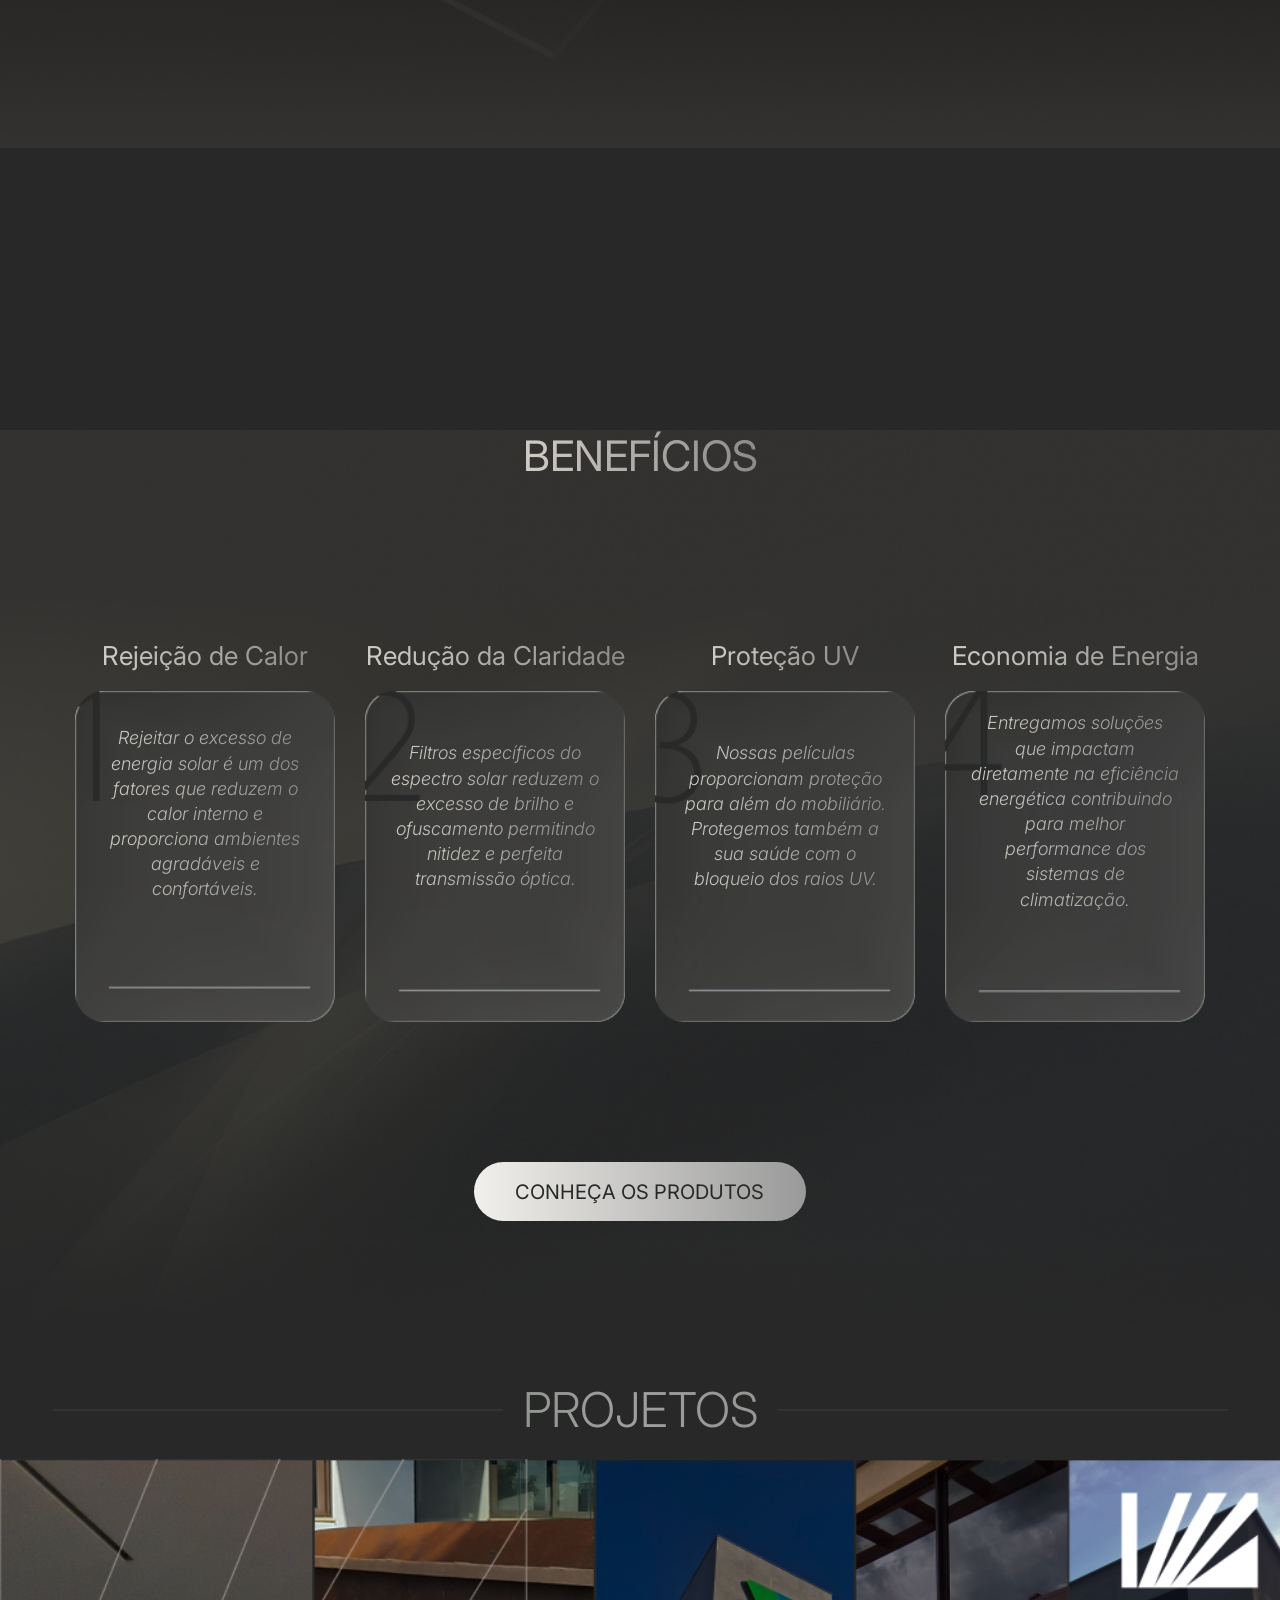
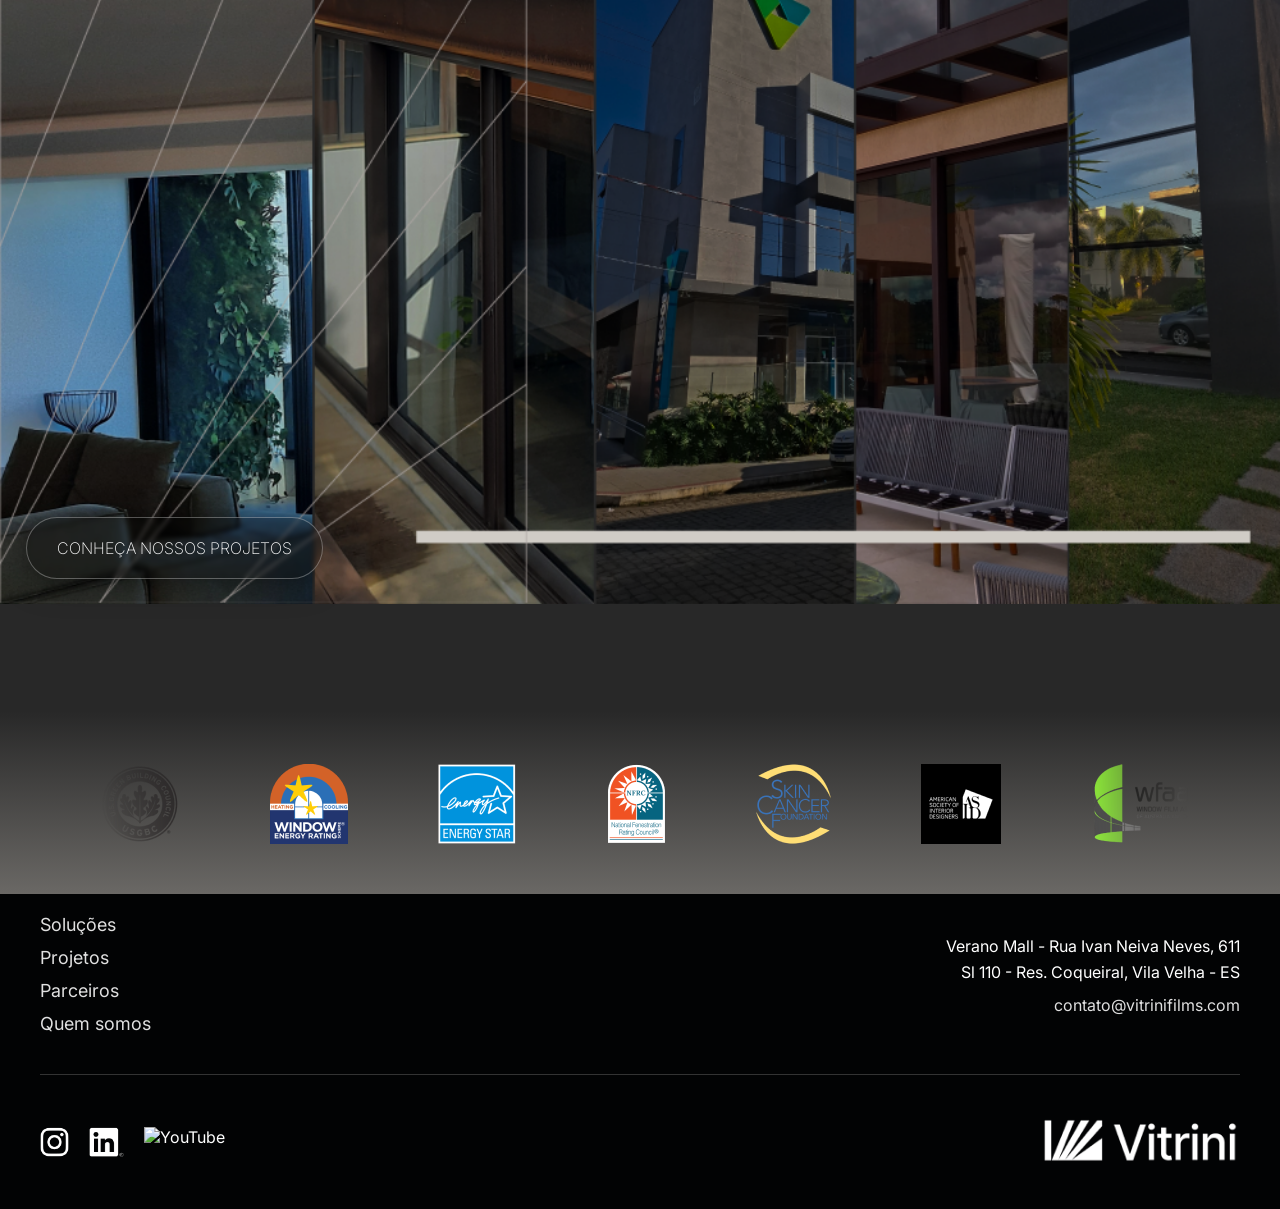
==== commit 3dc08d3a: "penultimo commit" ====
--- a/index.html
+++ b/index.html
@@ -42,6 +42,7 @@
           <ul class="itensNAV" id="nav-menu">
             <li><a href="./sobre.html">QUEM SOMOS</a></li>
             <li><a href="./projetos.html">PROJETOS</a></li>
+            <li><a href="./parceiros.html">PARCEIROS</a></li>
 
             <li class="dropdown">
               <a href="./solucoes.html">SOLUÇÕES</a>
@@ -104,7 +105,7 @@
     </div>
   </section>
   <section class="descricaoBeneficios">
-    <h1>Benefícios dos <span class="degrade">Window Films</span></h1>
+    <h1>BENEFÍCIOS</h1>
     <div class="cards">
       <div class="card-beneficio">
         <h1 class="tituloCard">Rejeição de Calor</h1>
@@ -164,6 +165,7 @@
           <ul>
             <li><a href="./solucoes.html">Soluções</a></li>
             <li><a href="./projetos.html">Projetos</a></li>
+            <li><a href="./parceiros.html">Parceiros</a></li>
             <li><a href="./sobre.html">Quem somos</a></li>
           </ul>
         </nav>
--- a/style.css
+++ b/style.css
@@ -650,6 +650,7 @@
     display: flex;
     flex-direction: column;
     gap: 12px;
+    background-color: #020304;
 }
 
 .footer-nav a {
@@ -661,6 +662,15 @@
 
 .footer-nav a:hover {
     opacity: 0.8;
+}
+
+/* Reseta estilos herdados do nav genérico do header */
+.footer-nav {
+    background-color: #020304;
+    position: static;
+    padding: 0;
+    z-index: auto;
+    max-width: none;
 }
 
 /* Contato (Correção da quebra de linha) */
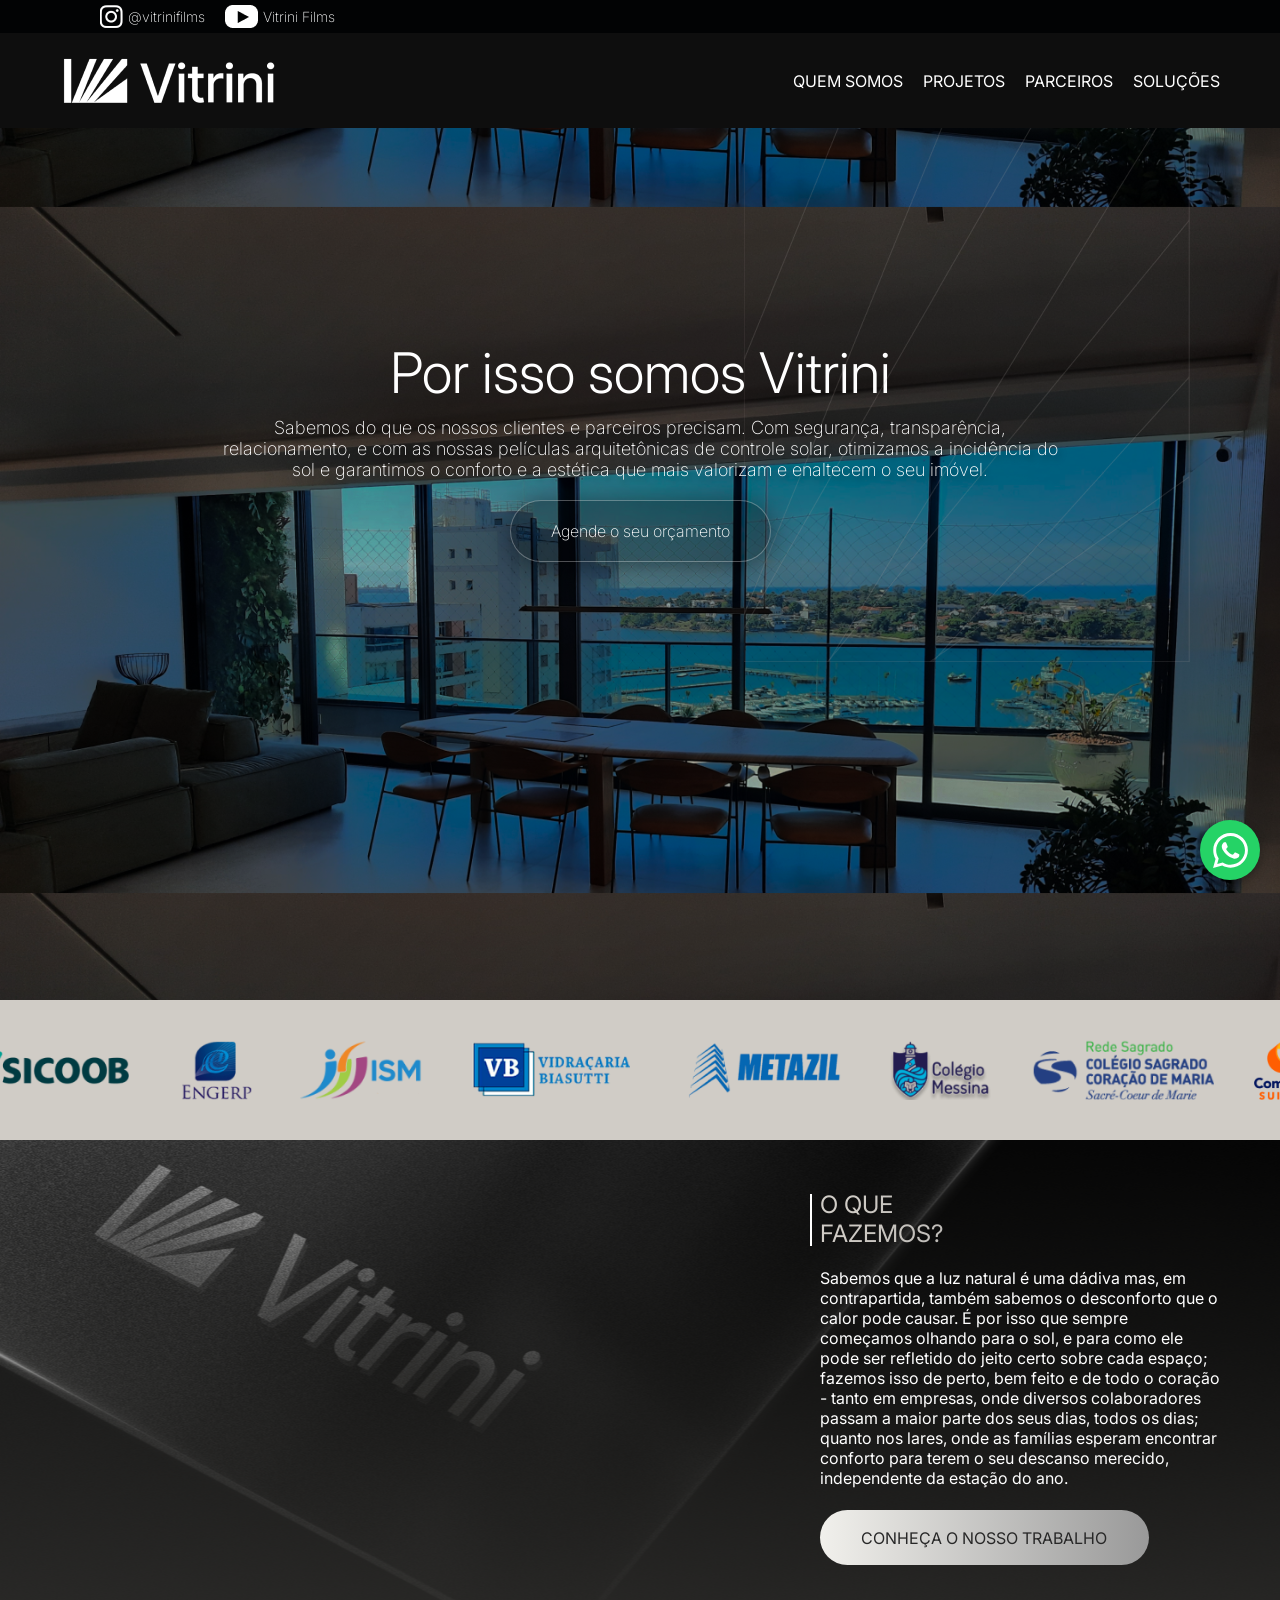
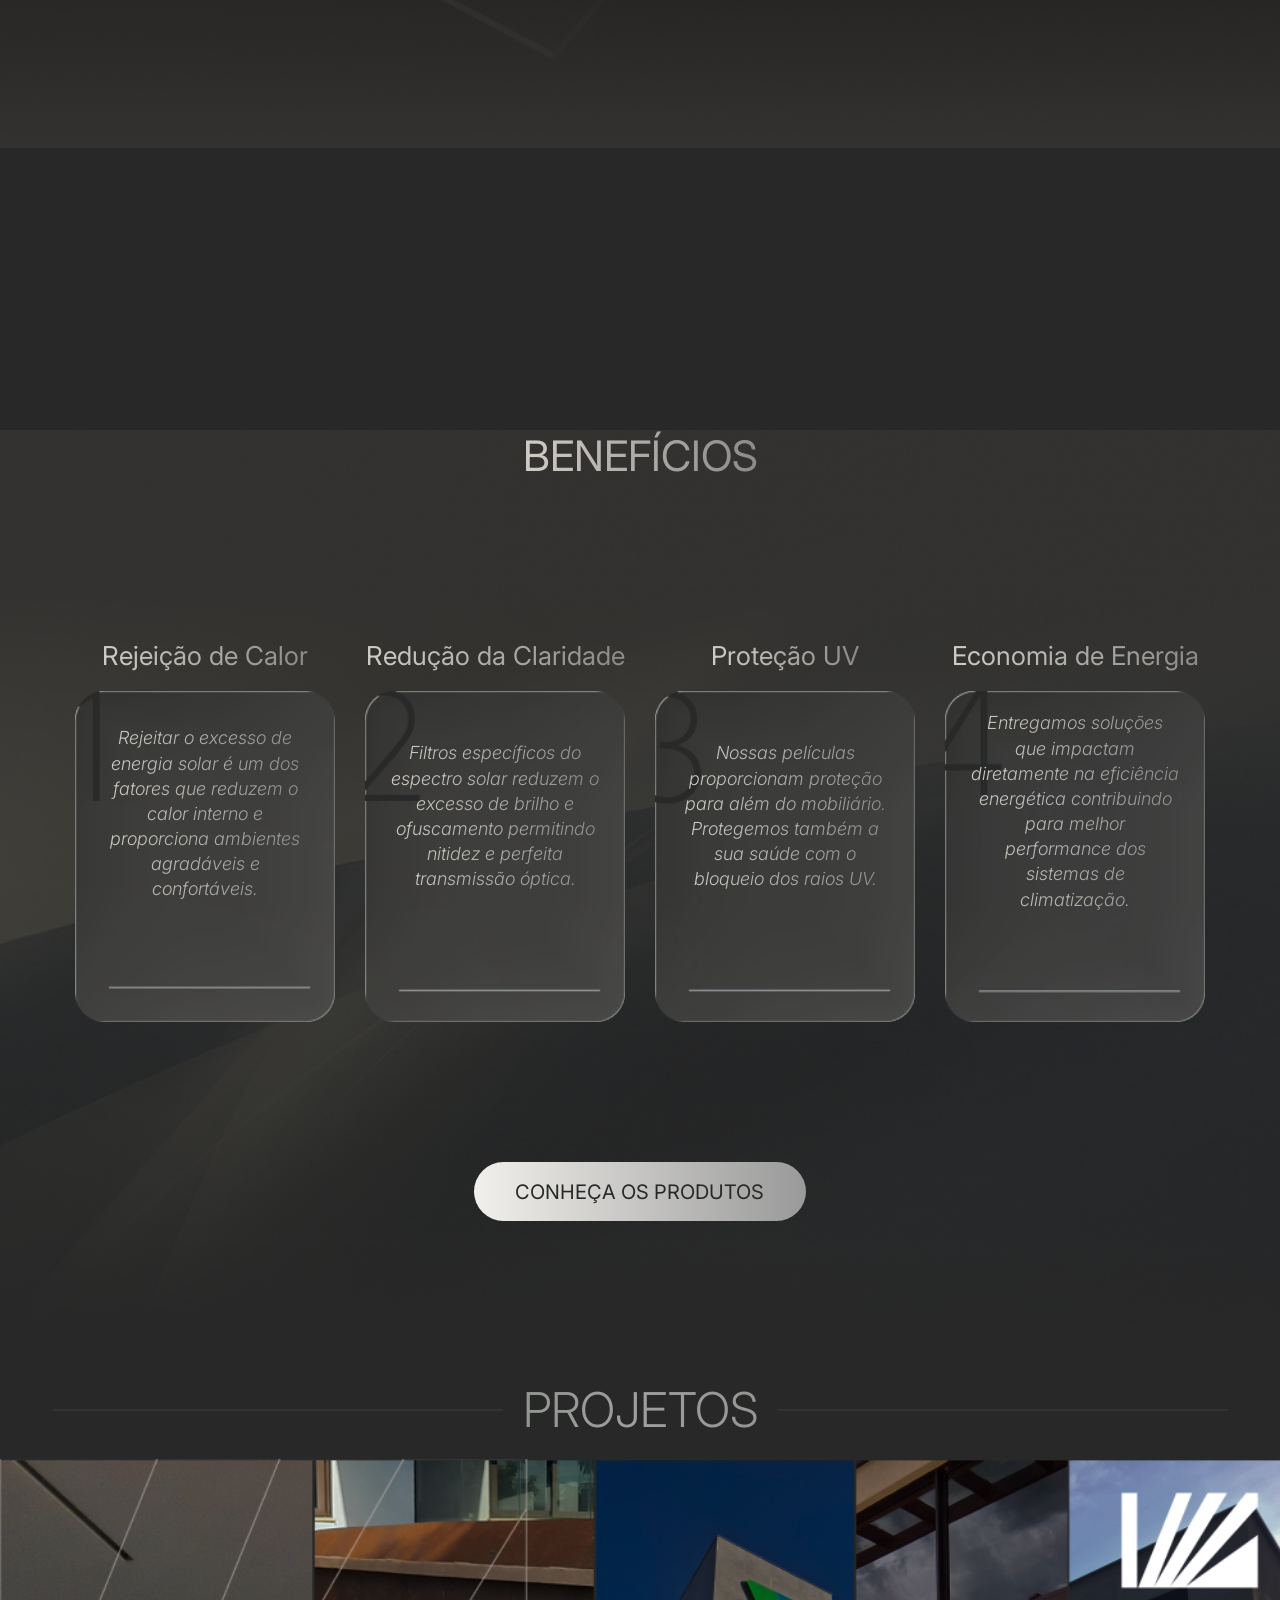
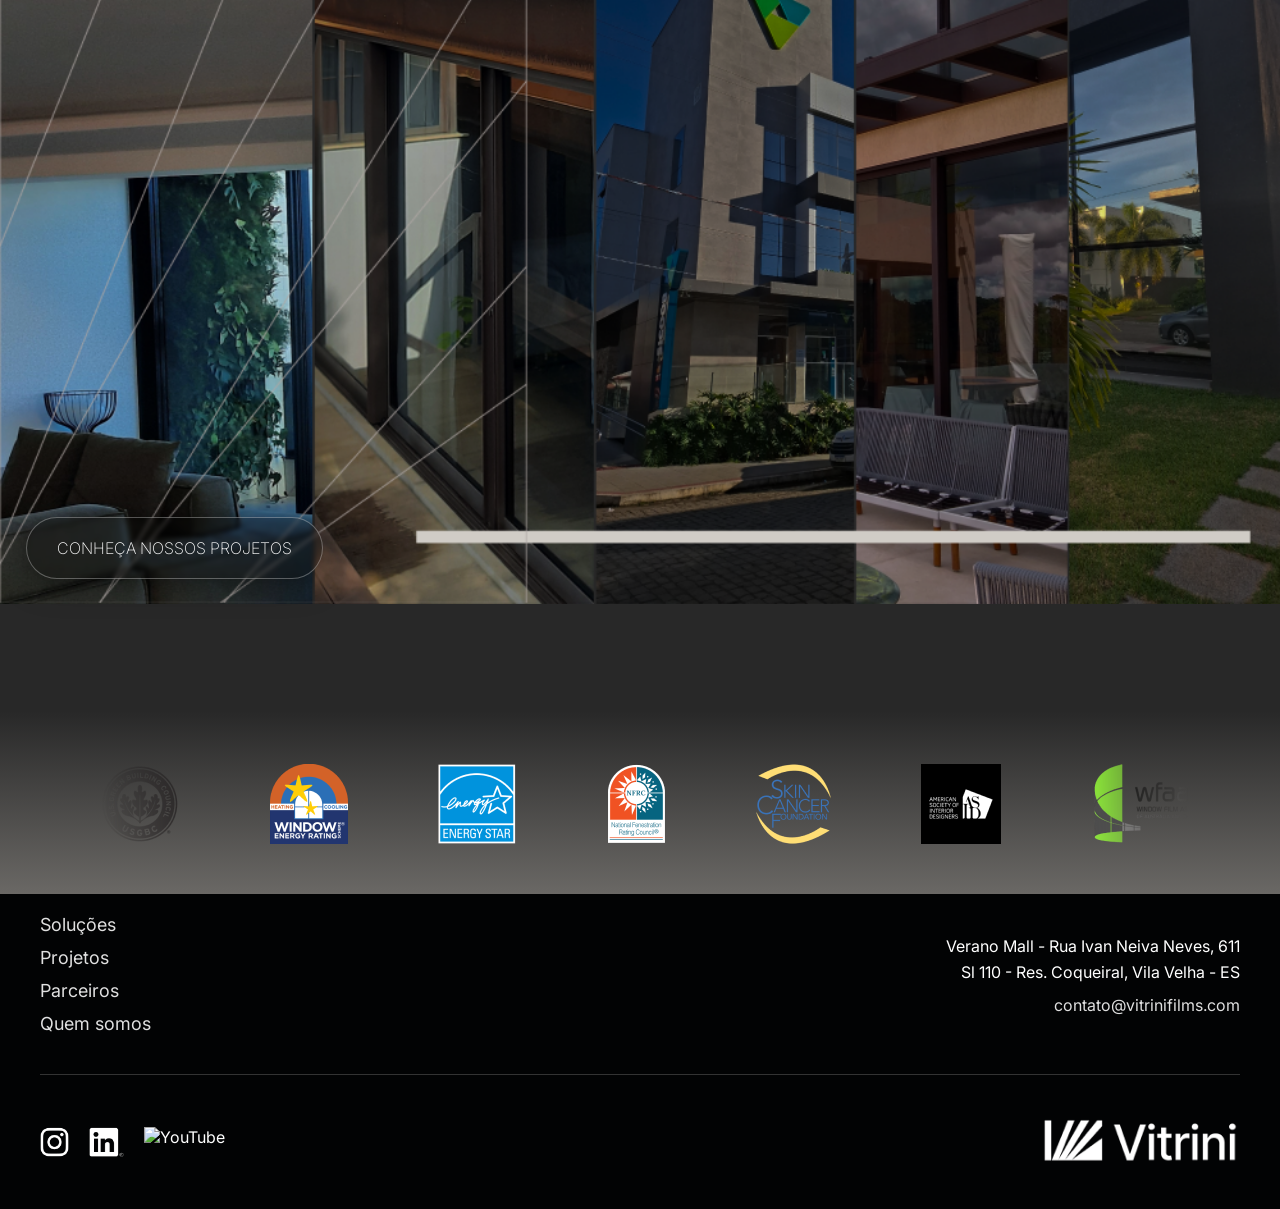
==== commit c88f0b06: "alterações finais" ====
--- a/index.html
+++ b/index.html
@@ -61,9 +61,10 @@
     <main class="HOME">
       <img class="pattern" src="./assets/patternINICIO.webp" alt="">
       <div class="textoHOME">
-        <h1>LOREM IMPSUM</h1>
-        <p>Somos Vitrini para subir a régua do padrão de qualidade do trabalho no mercado de window films, iluminando este ambiente com excelência a partir da nossa cultura profissional.</p>
-        <a href="https://api.whatsapp.com/send?phone=5527998957755&text=Ol%C3%A1!%20Vim%20pelo%20site%20e%20gostaria%20de%20fazer%20um%20or%C3%A7amento!">SOLICITE UM ORÇAMENTO</a>
+        <h1>Por isso somos Vitrini</h1>
+        <p>Sabemos do que os nossos clientes e parceiros precisam. Com segurança, transparência, relacionamento, e com as nossas películas arquitetônicas de controle solar, otimizamos a incidência do sol e garantimos o conforto e a estética que mais valorizam e enaltecem o seu imóvel.
+</p>
+        <a href="https://api.whatsapp.com/send?phone=5527998957755&text=Ol%C3%A1!%20Vim%20pelo%20site%20e%20gostaria%20de%20fazer%20um%20or%C3%A7amento!">Agende o seu orçamento</a>
       </div>
     </main>
 
@@ -96,11 +97,9 @@
     <div class="containerSOBRE">
       <div class="textoSOBRE">
         <h1>O QUE <br>FAZEMOS?</h1>
-        <p>Revelando a luz do sol do jeito certo, garantimos esse conforto que é uma
-          necessidade e, é claro, mantemos a estética que nós sabemos que também
-          importa, e que enaltece o seu imóvel. Transformamos ambientes com o padrão de
-          qualidade do trabalho que queremos ver no mercado de Window Films!</p>
-        <a href="./sobre.html">POR ISSO SOMOS VITRINI</a>
+        <p>Sabemos que a luz natural é uma dádiva mas, em contrapartida, também sabemos o desconforto que o calor pode causar. É por isso que sempre começamos olhando para o sol, e para como ele pode ser refletido do jeito certo sobre cada espaço; fazemos isso de perto, bem feito e de todo o coração - tanto em empresas, onde diversos colaboradores passam a maior parte dos seus dias, todos os dias; quanto nos lares, onde as famílias esperam encontrar conforto para terem o seu descanso merecido, independente da estação do ano.
+</p>
+        <a href="./sobre.html">CONHEÇA O NOSSO TRABALHO</a>
       </div>
     </div>
   </section>
@@ -197,7 +196,7 @@
 
     </div>
   </footer>
-  <a href="https://wa.me/55SEUNUMERO?text=Olá,%20gostaria%20de%20mais%20informações!" class="whatsapp-link" target="_blank" rel="noopener noreferrer">
+  <a href="https://wa.me/5527998957755?text=Olá,%20gostaria%20de%20mais%20informações!" class="whatsapp-link" target="_blank" rel="noopener noreferrer">
 
     <svg viewBox="0 0 24 24" class="whatsapp-icon">
       <path d="M.057 24l1.687-6.163c-1.041-1.804-1.588-3.849-1.587-5.946.003-6.556 5.338-11.891 11.893-11.891 3.181.001 6.167 1.24 8.413 3.488 2.245 2.248 3.481 5.236 3.48 8.414-.003 6.557-5.338 11.892-11.893 11.892-1.99-.001-3.951-.5-5.688-1.448l-6.305 1.654zm6.597-3.807c1.676.995 3.276 1.591 5.392 1.592 5.448 0 9.886-4.434 9.889-9.885.002-5.462-4.415-9.89-9.881-9.892-5.452 0-9.887 4.434-9.889 9.884-.001 2.225.651 3.891 1.746 5.634l-.999 3.648 3.742-.981zm11.387-5.464c-.074-.124-.272-.198-.57-.347-.297-.149-1.758-.868-2.031-.967-.272-.099-.47-.149-.669.149-.198.297-.768.967-.941 1.165-.173.198-.347.223-.644.074-.297-.149-1.255-.463-2.39-1.475-.883-.788-1.48-1.761-1.653-2.059-.173-.297-.018-.458.13-.606.134-.133.297-.347.446-.521.151-.172.2-.296.3-.495.099-.198.05-.372-.025-.521-.075-.148-.669-1.611-.916-2.206-.242-.579-.487-.501-.669-.51l-.57-.01c-.198 0-.52.074-.792.372-.272.297-1.04 1.017-1.04 2.479 0 1.462 1.065 2.875 1.213 3.074.149.198 2.095 3.2 5.076 4.487.709.306 1.263.489 1.694.626.712.226 1.36.194 1.872.118.571-.085 1.758-.719 2.006-1.413.248-.695.248-1.29.173-1.414z" fill="currentColor" />
--- a/style.css
+++ b/style.css
@@ -854,6 +854,22 @@
     }
 
     /* Sobre */
+    .sobreHOME {
+        margin-bottom: 0;
+        background-color: #282828;
+        background-position: top center;
+        background-size: cover;
+        padding-bottom: 80px;
+        min-height: 130vh;
+    }
+
+    .descricaoBeneficios {
+        margin-top: -2px;
+        background-image: 
+            linear-gradient(to bottom, #282828 0%, transparent 120px),
+            url(./assets/fundoHome2.webp);
+    }
+
     .containerSOBRE {
         justify-content: center;
         text-align: center;
@@ -925,6 +941,18 @@
     /* Ajuste da Seção Sobre */
     .sobreHOME {
         background-size: cover;
+        background-color: #282828;
+        background-position: top center;
+        padding-bottom: 100px;
+        margin-bottom: 0;
+        min-height: 140vh;
+    }
+
+    .descricaoBeneficios {
+        margin-top: -2px;
+        background-image: 
+            linear-gradient(to bottom, #282828 0%, transparent 120px),
+            url(./assets/fundoHome2.webp);
     }
 
     /* Cards - Um abaixo do outro no celular */
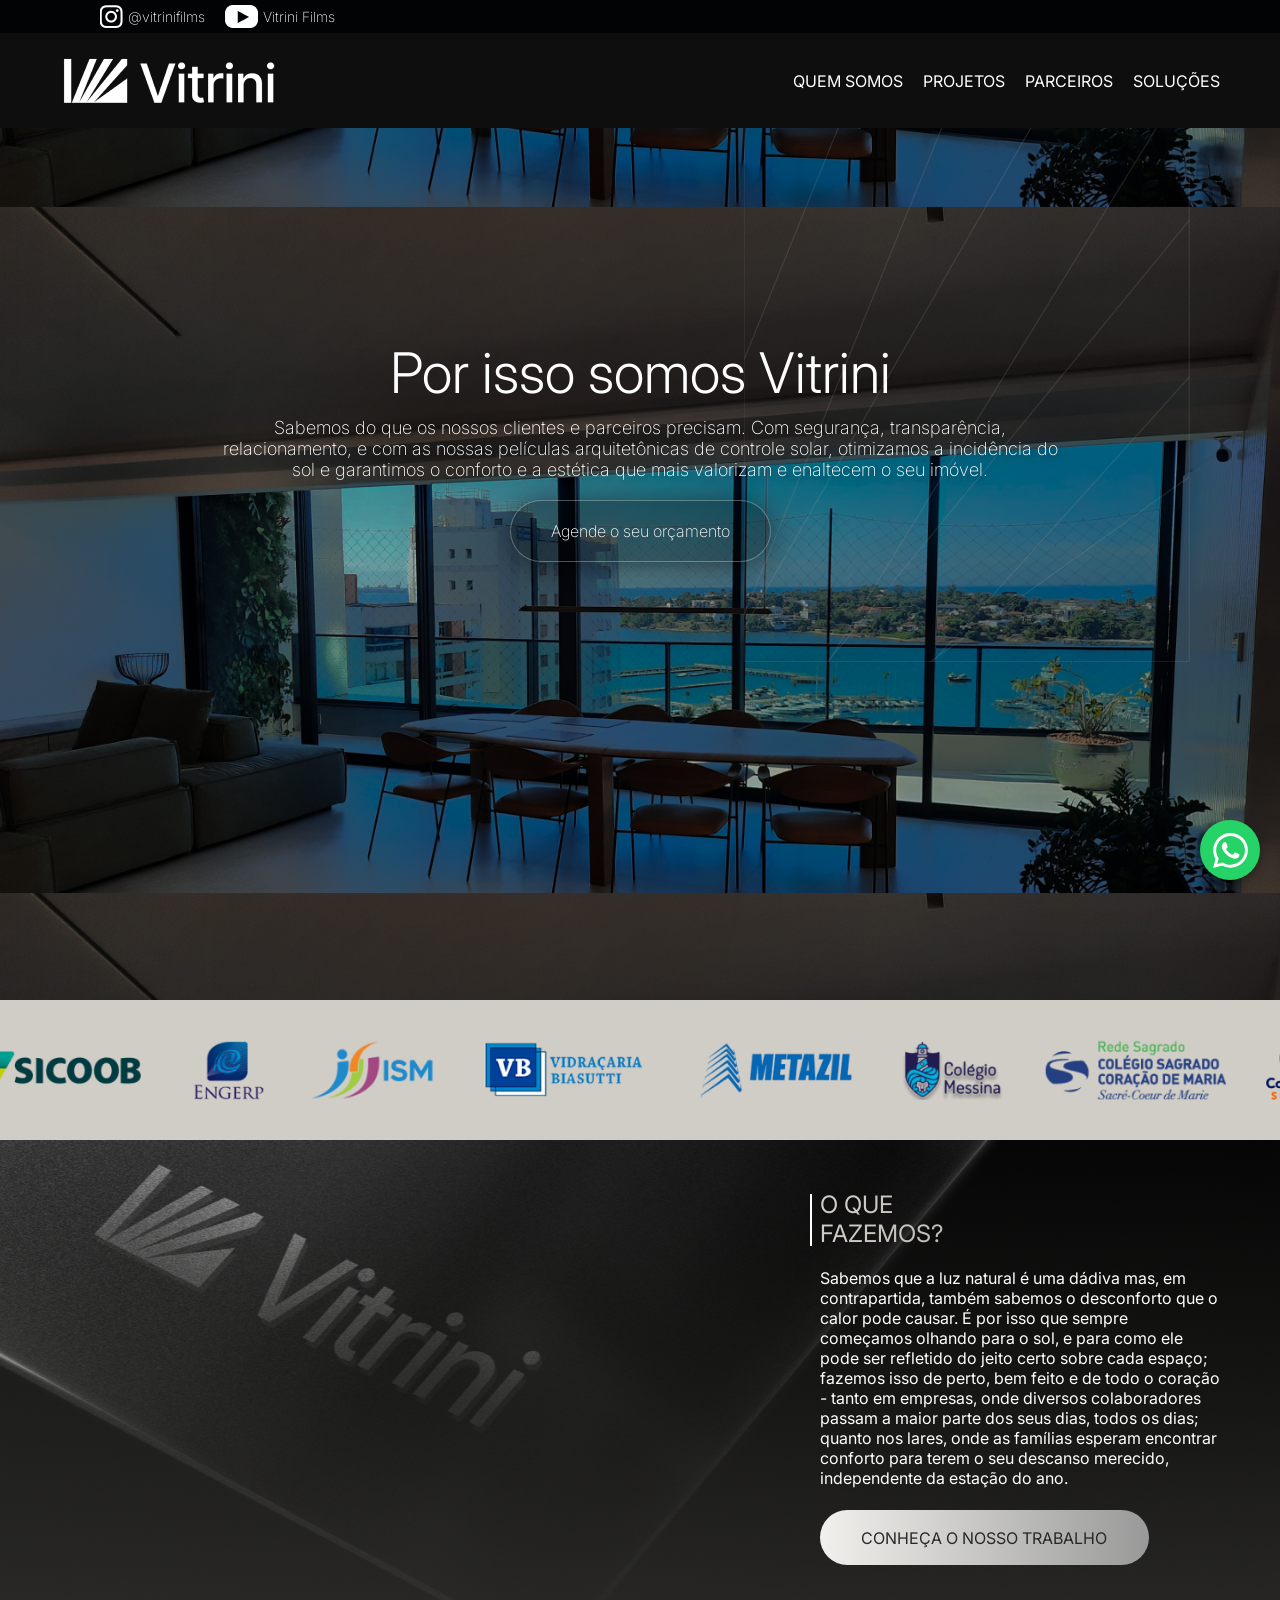
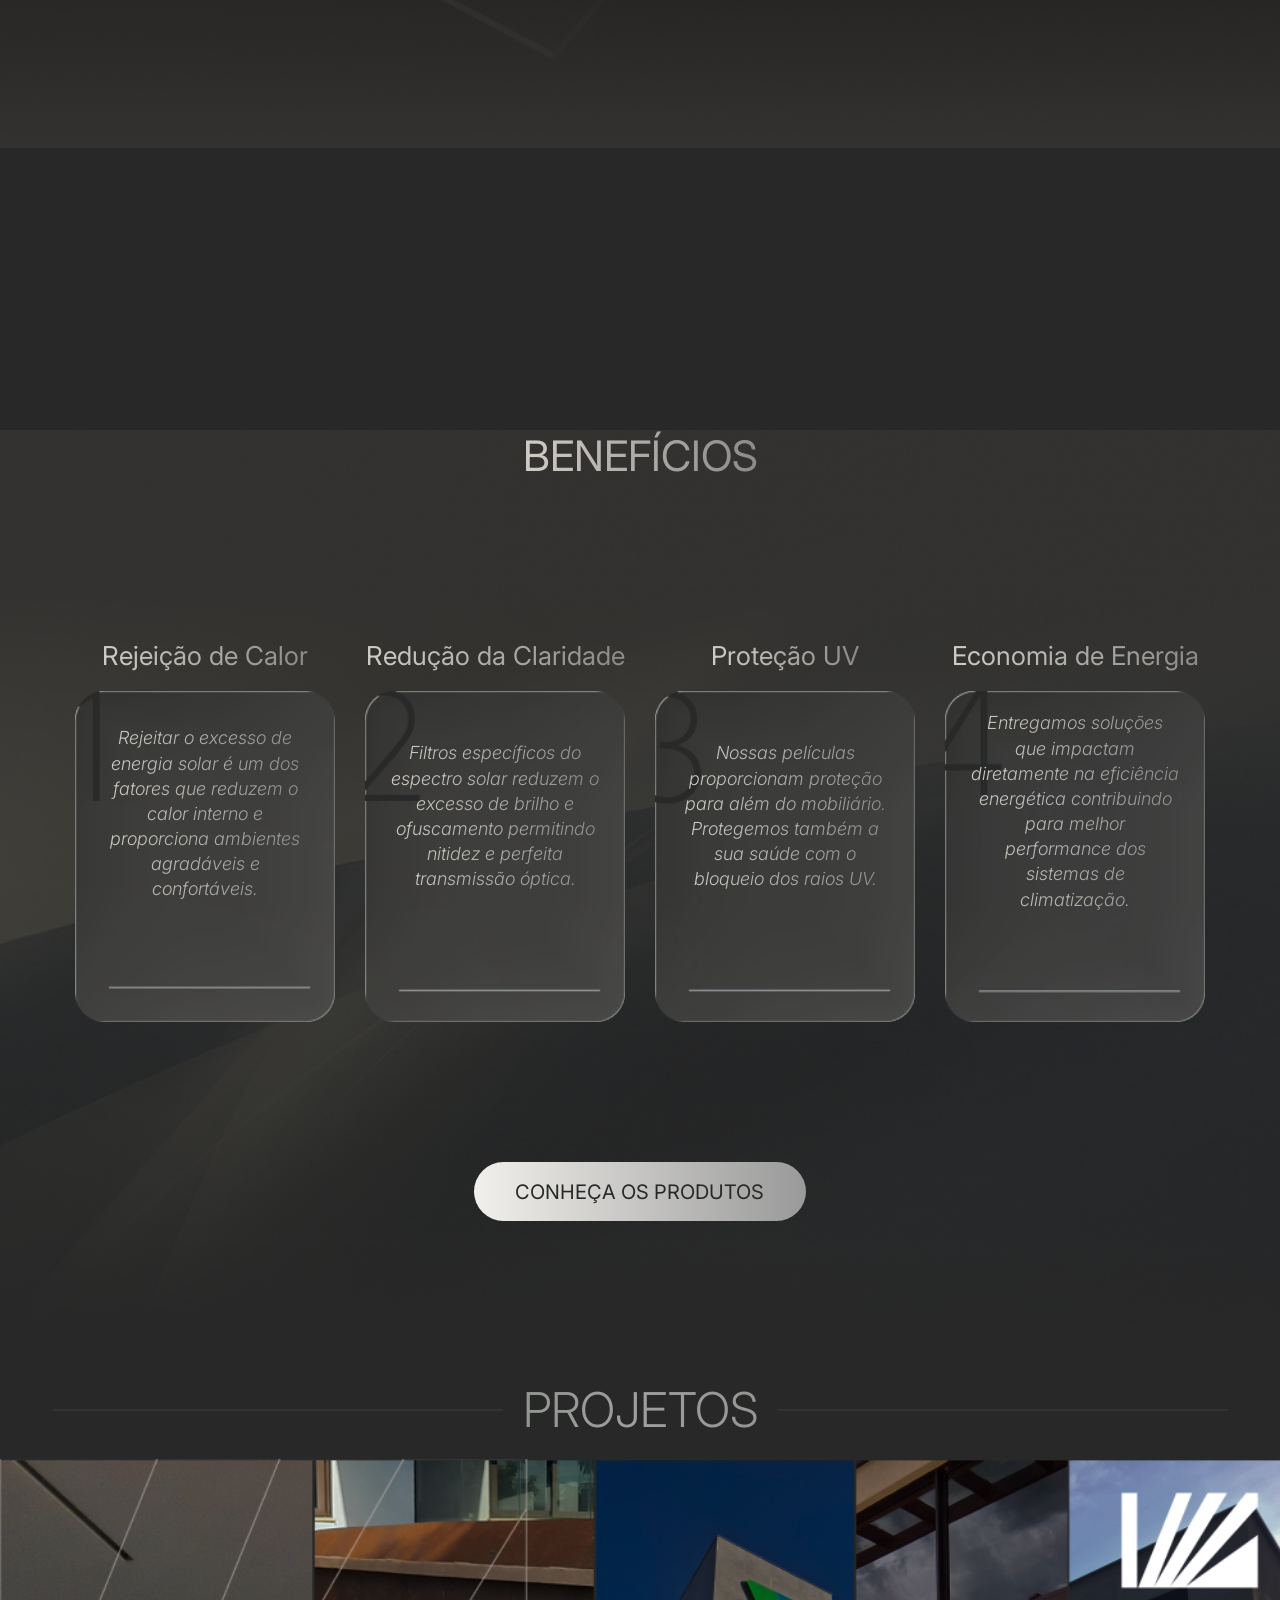
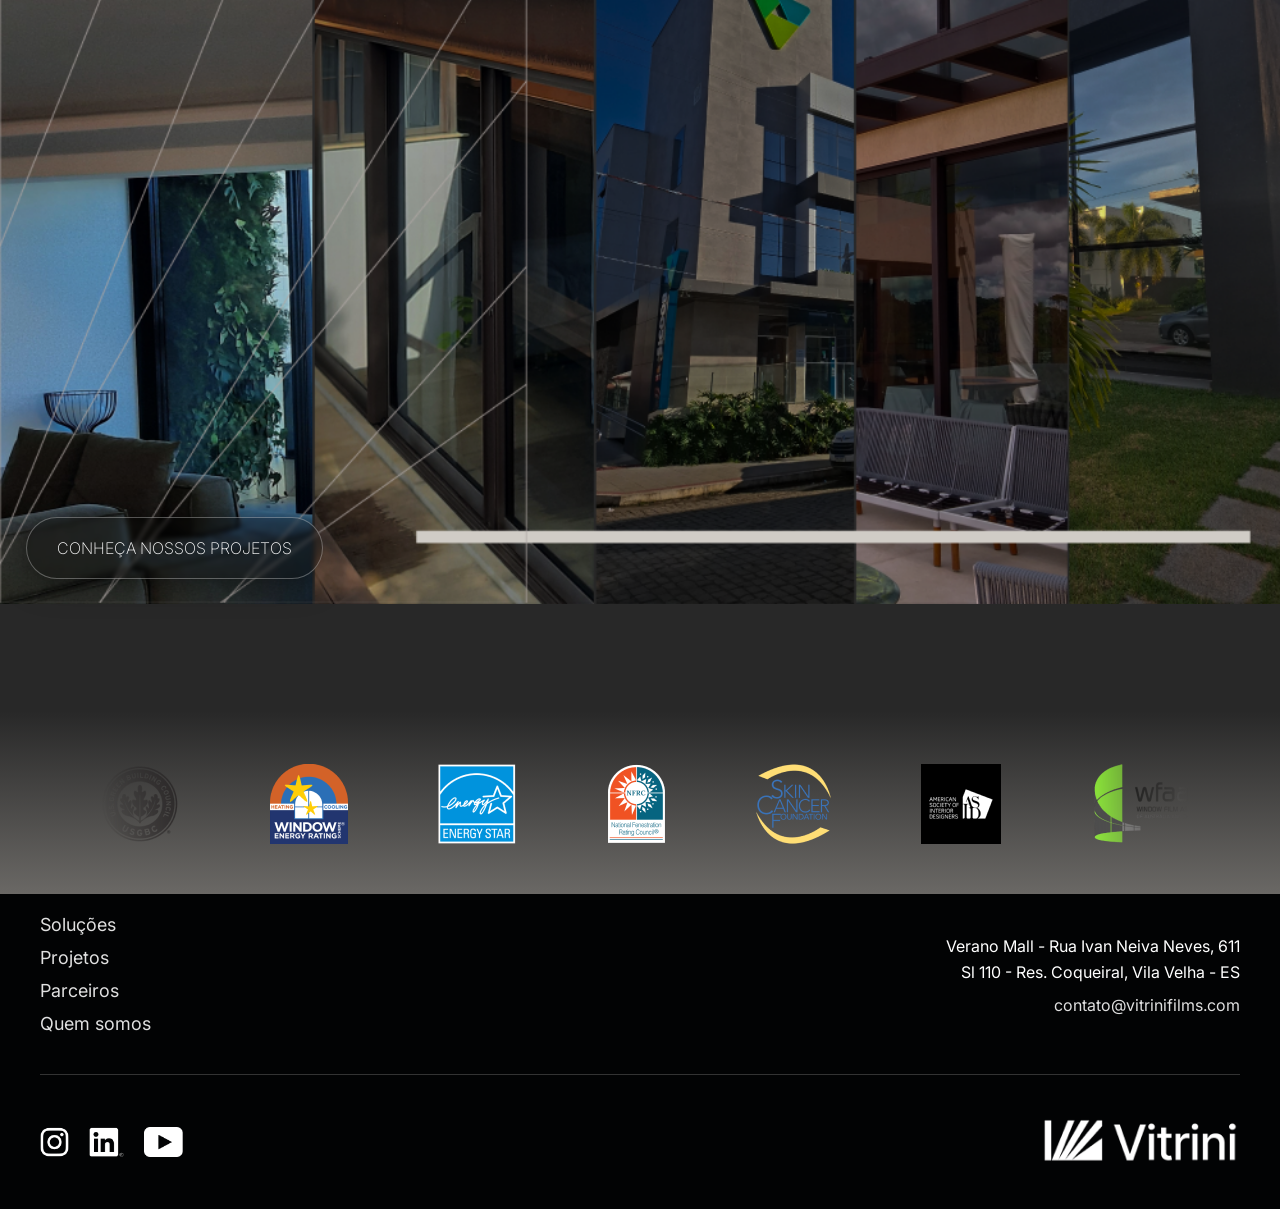
==== commit 74e9542a: "alteração no footer" ====
--- a/index.html
+++ b/index.html
@@ -186,7 +186,8 @@
         <div class="social-icons">
           <a href="https://www.instagram.com/vitrinifilms/" target="_blank"><img src="./assets/instaLogoFot.webp" alt="Instagram"></a>
           <a href="#" target="_blank"><img src="./assets/linkedinLogoFot.webp" alt="LinkedIn"></a>
-          <a href="https://www.youtube.com/@vitrinifilms/featured" target="_blank"><img src="./assets/yTLogofOt.webp" alt="YouTube"></a>
+          <a href="https://www.youtube.com/@vitrinifilms/featured" target="_blank"><img src="./assets/yTLogoFot.webp
+            " alt="YouTube"></a>
         </div>
 
         <div class="footer-logo">
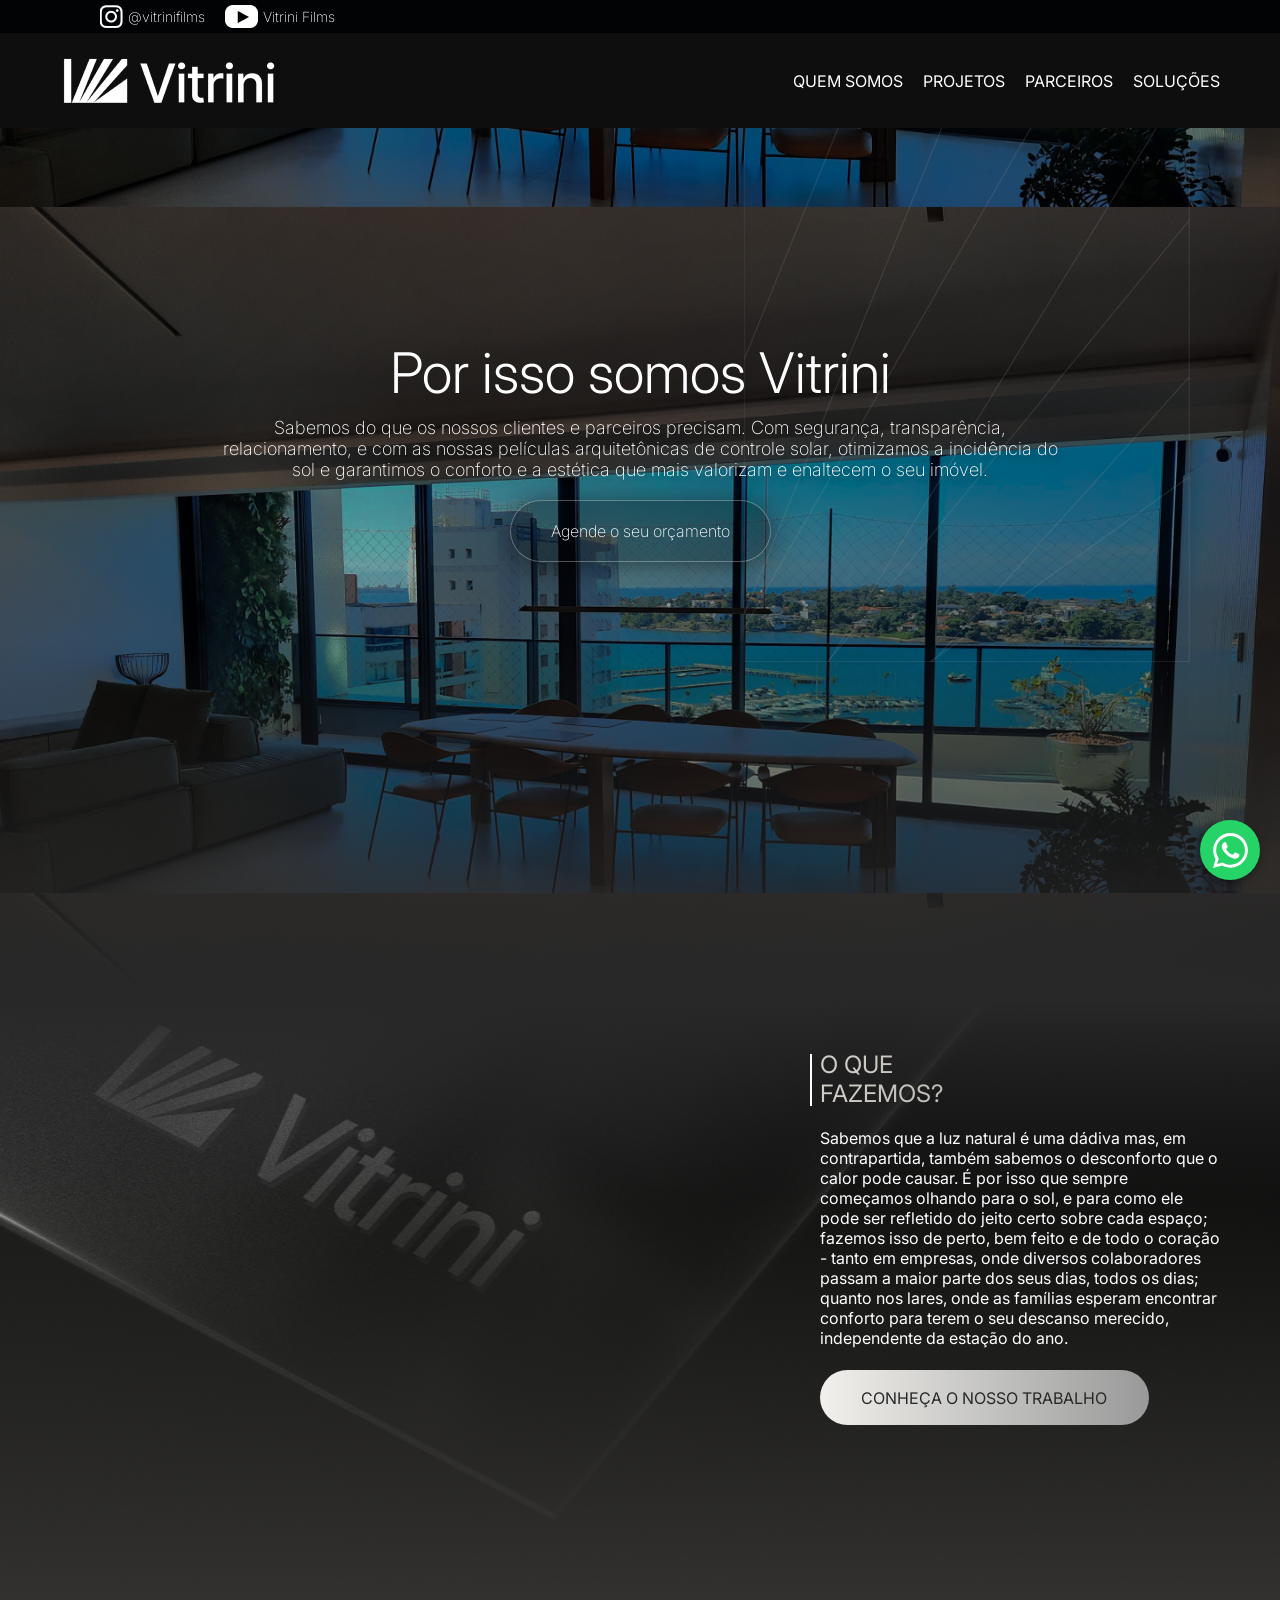
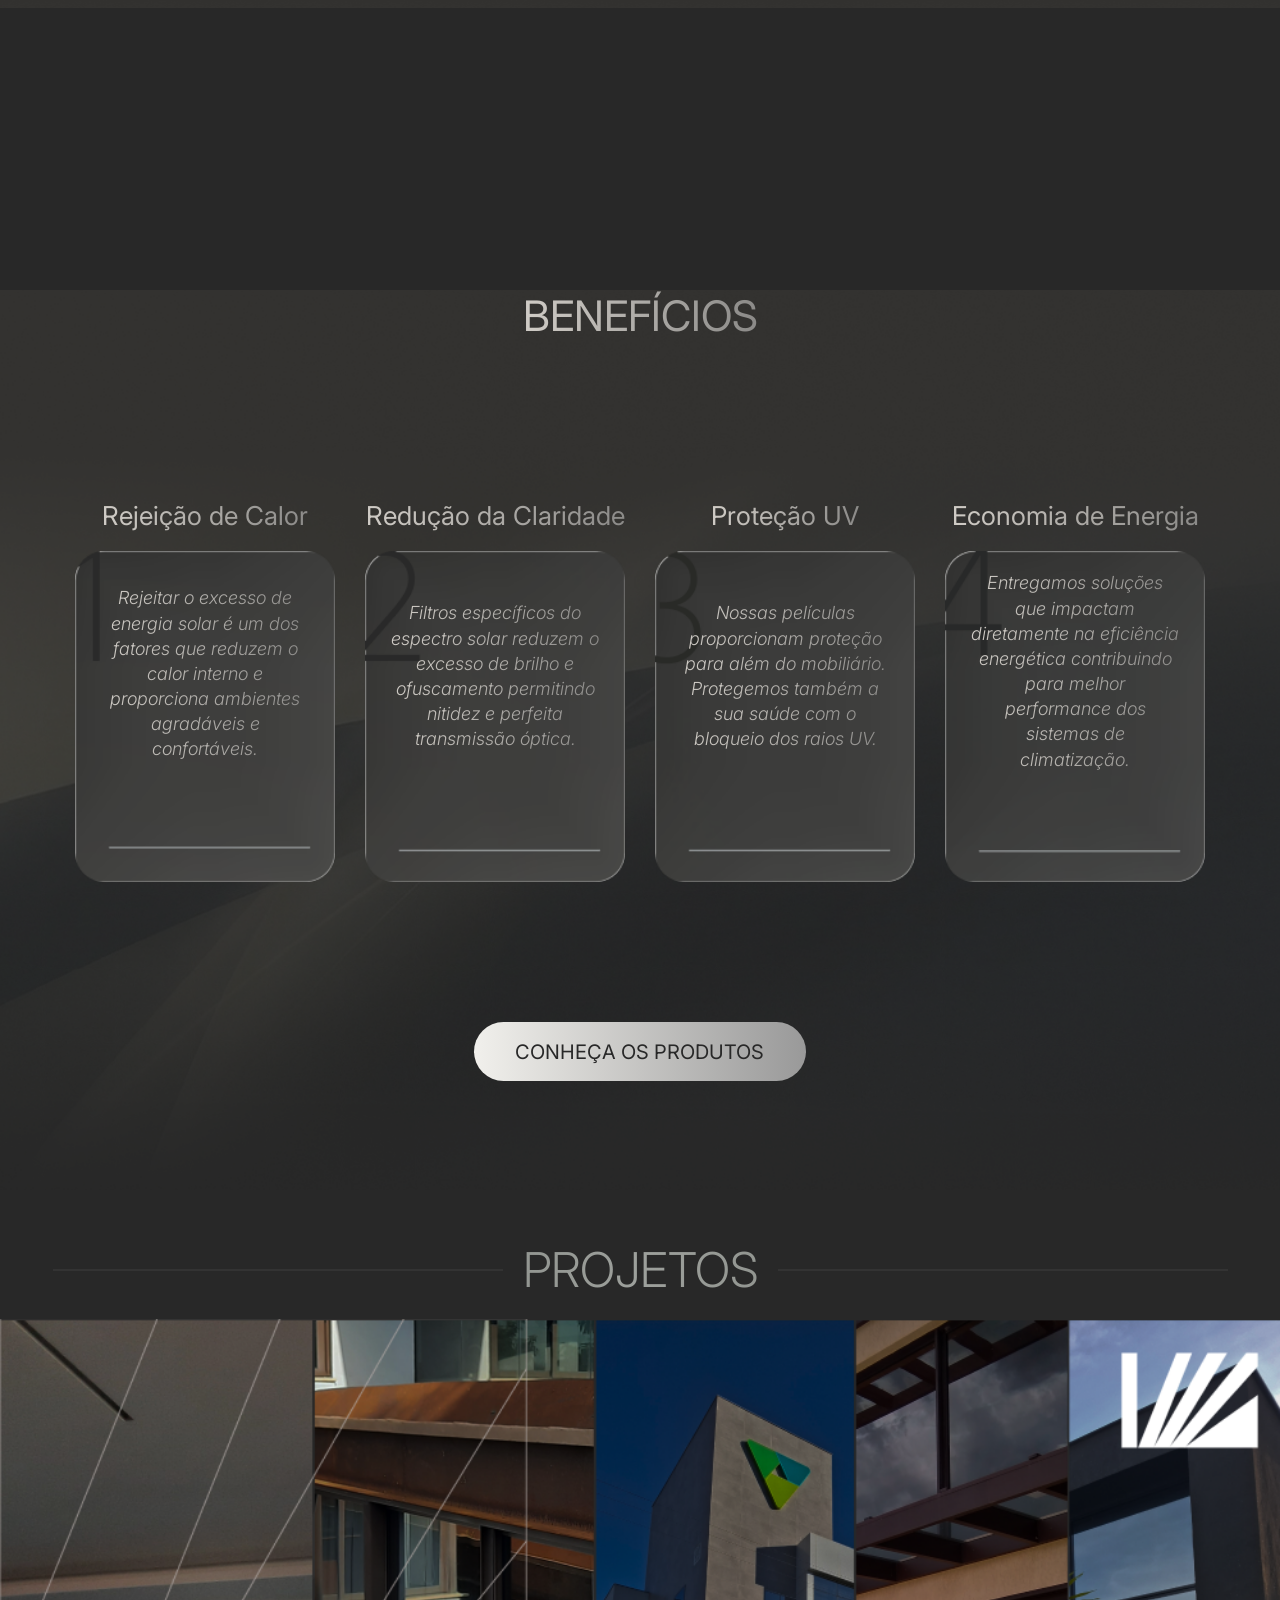
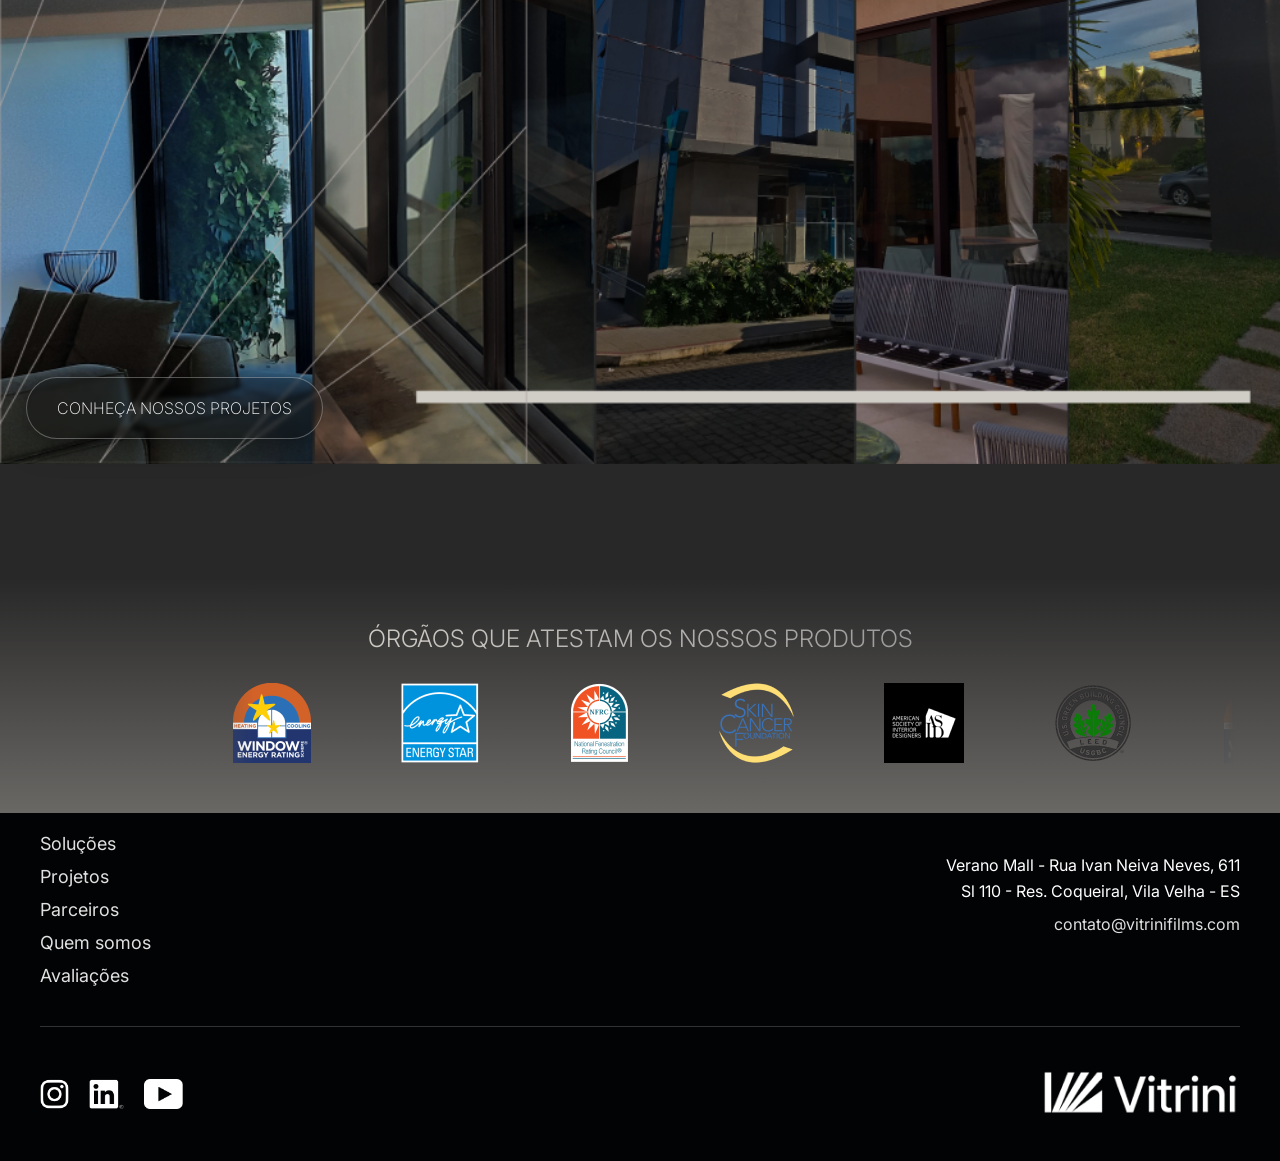
==== commit b04e34b2: "alterações finais para subir" ====
--- a/index.html
+++ b/index.html
@@ -63,42 +63,20 @@
       <div class="textoHOME">
         <h1>Por isso somos Vitrini</h1>
         <p>Sabemos do que os nossos clientes e parceiros precisam. Com segurança, transparência, relacionamento, e com as nossas películas arquitetônicas de controle solar, otimizamos a incidência do sol e garantimos o conforto e a estética que mais valorizam e enaltecem o seu imóvel.
-</p>
+        </p>
         <a href="https://api.whatsapp.com/send?phone=5527998957755&text=Ol%C3%A1!%20Vim%20pelo%20site%20e%20gostaria%20de%20fazer%20um%20or%C3%A7amento!">Agende o seu orçamento</a>
       </div>
     </main>
 
   </section>
 
-  <div class="fundoParceiros slider-container">
-    <div class="parceiros slider-track">
-      <img src="./assets/sicoob.webp" alt="">
-      <img src="./assets/engerp.webp" alt="">
-      <img src="./assets/ism.webp" alt="">
-      <img src="./assets/basutti.webp" alt="">
-      <img src="./assets/metazil.webp" alt="">
-      <img src="./assets/messina.webp" alt="">
-      <img src="./assets/sacrecre.webp" alt="">
-      <img src="./assets/comfort.webp" alt="">
-      <img src="./assets/Cartorio.webp" alt="">
 
-      <img src="./assets/sicoob.webp" alt="">
-      <img src="./assets/engerp.webp" alt="">
-      <img src="./assets/ism.webp" alt="">
-      <img src="./assets/basutti.webp" alt="">
-      <img src="./assets/metazil.webp" alt="">
-      <img src="./assets/messina.webp" alt="">
-      <img src="./assets/sacrecre.webp" alt="">
-      <img src="./assets/comfort.webp" alt="">
-      <img src="./assets/Cartorio.webp" alt="">
-    </div>
-  </div>
   <section class="sobreHOME">
     <div class="containerSOBRE">
       <div class="textoSOBRE">
         <h1>O QUE <br>FAZEMOS?</h1>
         <p>Sabemos que a luz natural é uma dádiva mas, em contrapartida, também sabemos o desconforto que o calor pode causar. É por isso que sempre começamos olhando para o sol, e para como ele pode ser refletido do jeito certo sobre cada espaço; fazemos isso de perto, bem feito e de todo o coração - tanto em empresas, onde diversos colaboradores passam a maior parte dos seus dias, todos os dias; quanto nos lares, onde as famílias esperam encontrar conforto para terem o seu descanso merecido, independente da estação do ano.
-</p>
+        </p>
         <a href="./sobre.html">CONHEÇA O NOSSO TRABALHO</a>
       </div>
     </div>
@@ -143,6 +121,7 @@
   </section>
 
   <section id="certificacoes">
+    <h1 class="titulo-certificacoes">ÓRGÃOS QUE ATESTAM OS NOSSOS PRODUTOS</h1>
     <div class="certificacoes-wrapper">
       <div class="certificacoes">
         <img src="./assets/certificado10.webp" alt="">
@@ -151,7 +130,6 @@
         <img src="./assets/certificadoNOVO1.webp" alt="">
         <img src="./assets/certificadoNOVO2.webp" alt="">
         <img src="./assets/certificado3.webp" alt="">
-        <img src="./assets/certificado8.webp" alt="">
       </div>
     </div>
   </section>
@@ -166,6 +144,7 @@
             <li><a href="./projetos.html">Projetos</a></li>
             <li><a href="./parceiros.html">Parceiros</a></li>
             <li><a href="./sobre.html">Quem somos</a></li>
+            <li><a href="https://www.google.com/search?sca_esv=d1d4a0e44ae05689&rlz=1C1CHBD_pt-PTBR894BR894&sxsrf=ANbL-n5047lH6mlarfP2cCmcQZ_irVQp8w:1775773459288&si=AL3DRZEsmMGCryMMFSHJ3StBhOdZ2-6yYkXd_doETEE1OR-qORVJfZKwcSbTwA_w8qb21FAxWft0ldZIJwDD2lh9G1afK1K9MibiX_rcxY2wosvig4vBE3DR5fiaG-ZyG68M6jkP3XT0&q=Vitrini+Reviews&sa=X&ved=2ahUKEwis-vfR5-GTAxWPp5UCHffGMjQQ0bkNegQIMRAH&biw=1242&bih=583&dpr=1.1#lrd=0xb81602610af7c3:0x21ba78cf7e03af0d,1" target="_blank">Avaliações</a></li>
           </ul>
         </nav>
 
--- a/style.css
+++ b/style.css
@@ -113,11 +113,12 @@
 }
 
 .containerHOME{
-  background-image: url(./assets/fundoHome.webp);
+  background-image: 
+    linear-gradient(to bottom, transparent 60%, #282828 100%),
+    url(./assets/fundoHome.webp);
   background-size: 100%;
   background-position: center;
   min-height: 100vh;
-  
 }
 
 .HOME{
@@ -282,7 +283,9 @@
 /* SESSÃO SOBRE HOMEPAGE */
 
 .sobreHOME{
-  background-image: url(./assets/sobreSessao.webp);
+  background-image: 
+    linear-gradient(to bottom, #282828 0%, transparent 20%),
+    url(./assets/sobreSessao.webp);
   background-position: top;
   background-repeat: no-repeat;
   min-height: 110vh;
@@ -568,7 +571,20 @@
   padding-bottom: 50px; /* Espaçamento vertical */
   padding-top: 80px;
   display: flex;
-  align-items: center; /* <-- ADICIONE ISSO: Centraliza no eixo Y */
+  flex-direction: column; /* <-- ADICIONE ISSO: Garante que o título fique em cima */
+  align-items: center; 
+}
+
+.titulo-certificacoes {
+  text-align: center;
+  font-size: 24px;
+  font-weight: 300;
+  margin-bottom: 30px;
+  background: linear-gradient(90deg, #D0CCC6 0%, #999 100%);
+  background-clip: text;
+  -webkit-background-clip: text;
+  -webkit-text-fill-color: transparent;
+  padding: 0 20px;
 }
 
 .certificacoes img {
@@ -576,6 +592,8 @@
   max-height: 100px; /* Defina uma altura máxima padrão para todas. Ajuste esse valor para o que ficar melhor no seu design */
   width: auto; /* Deixa a largura se ajustar sozinha para não achatar a logo */
   object-fit: contain; /* Garante que a imagem caiba perfeitamente no espaço sem cortar */
+  pointer-events: none; /* Impede que a imagem seja "paga" e arrastada individualmente */
+  user-select: none;
 }
 
 
@@ -586,6 +604,12 @@
   /* Opcional: Fade nas laterais para ficar elegante */
   -webkit-mask: linear-gradient(90deg, transparent, white 10%, white 90%, transparent);
   mask: linear-gradient(90deg, transparent, white 10%, white 90%, transparent);
+  cursor: grab; /* Indica que é interativo */
+  user-select: none;
+}
+
+.certificacoes-wrapper:active {
+  cursor: grabbing;
 }
 
 /* A "Fita" que se move */
@@ -600,9 +624,9 @@
 }
 
 
-/* Animação que será ativada */
+/* A animação será controlada via JS para garantir fluidez e interatividade */
 .certificacoes[data-animated="true"] {
-  animation: scroll 40s linear infinite;
+  /* Removemos a animação CSS daqui para evitar conflitos com o arrasto manual */
 }
 
 
@@ -977,6 +1001,12 @@
 font-size: 16px !important;
     }
 
+    /* Certificações Mobile */
+    .titulo-certificacoes {
+        font-size: 20px;
+        margin-bottom: 15px;
+    }
+
     /* Projetos */
     .projetosSessao h1 {
         font-size: 28px;
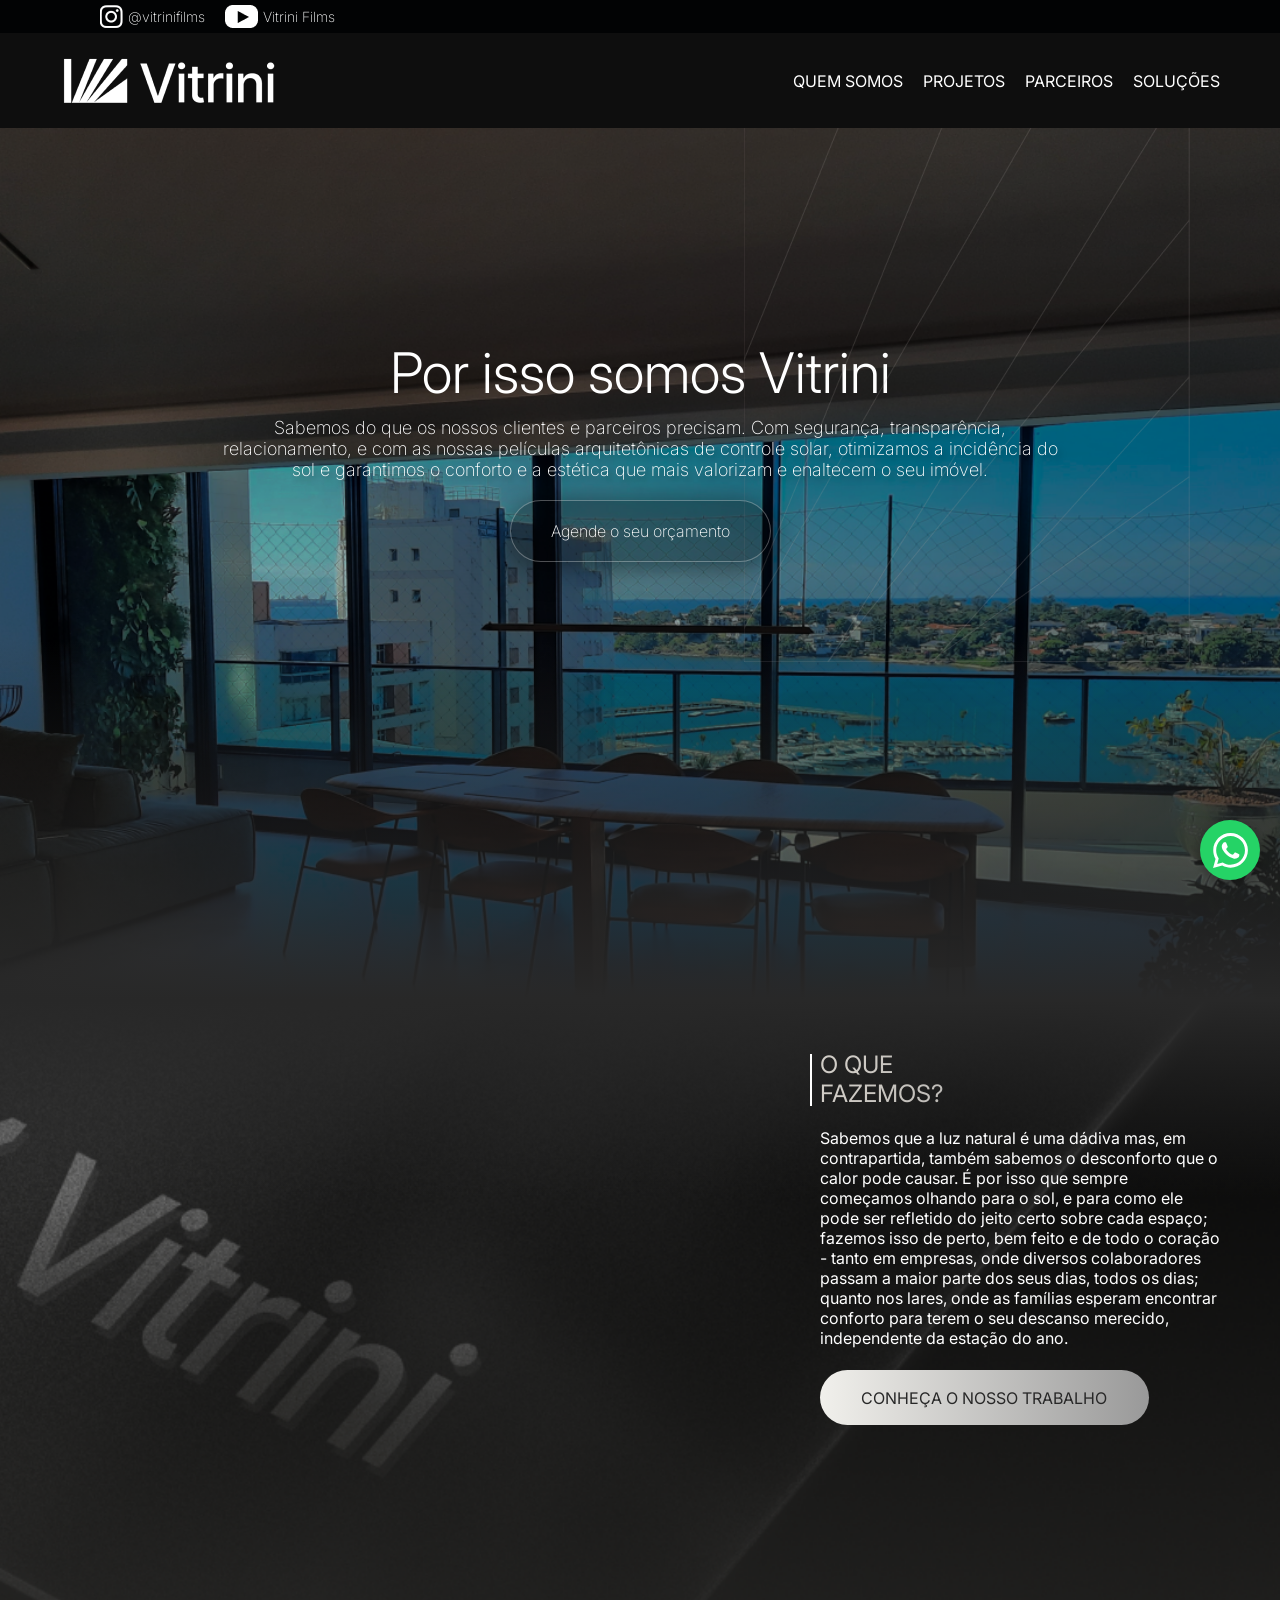
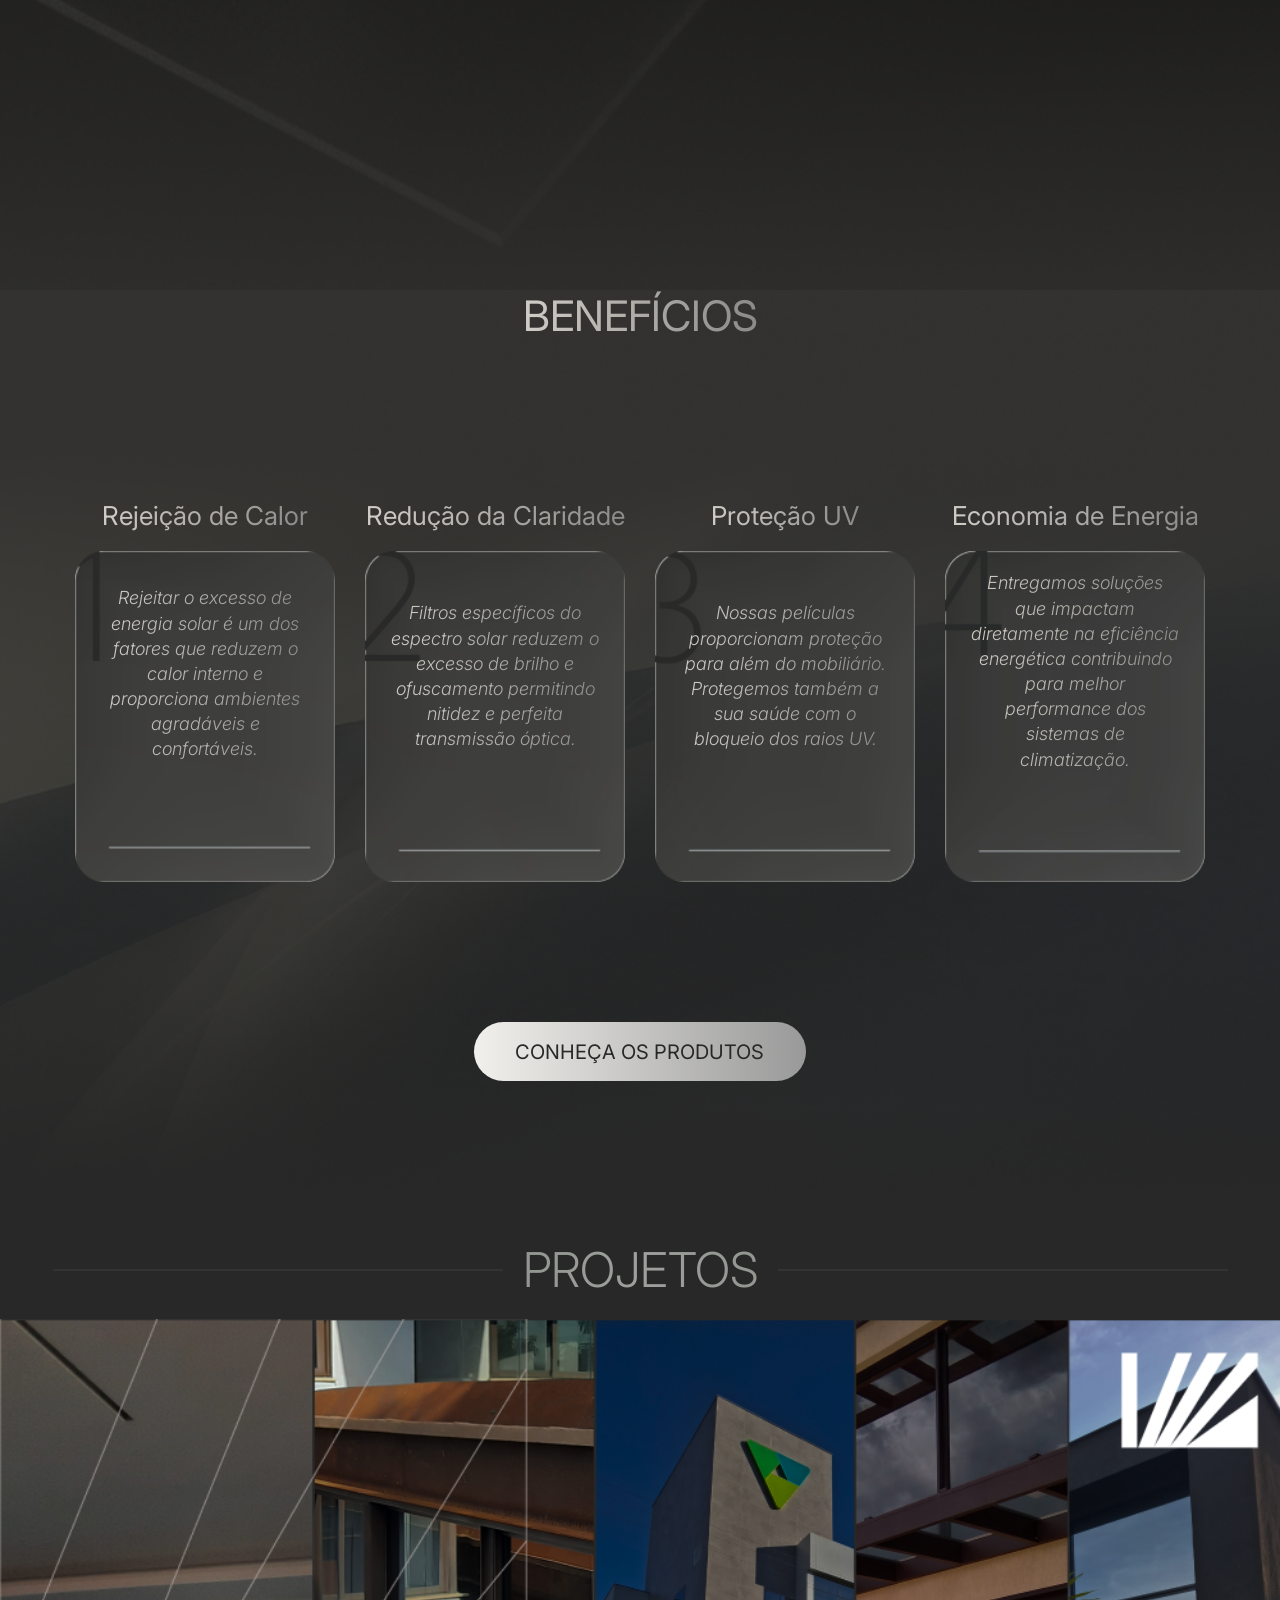
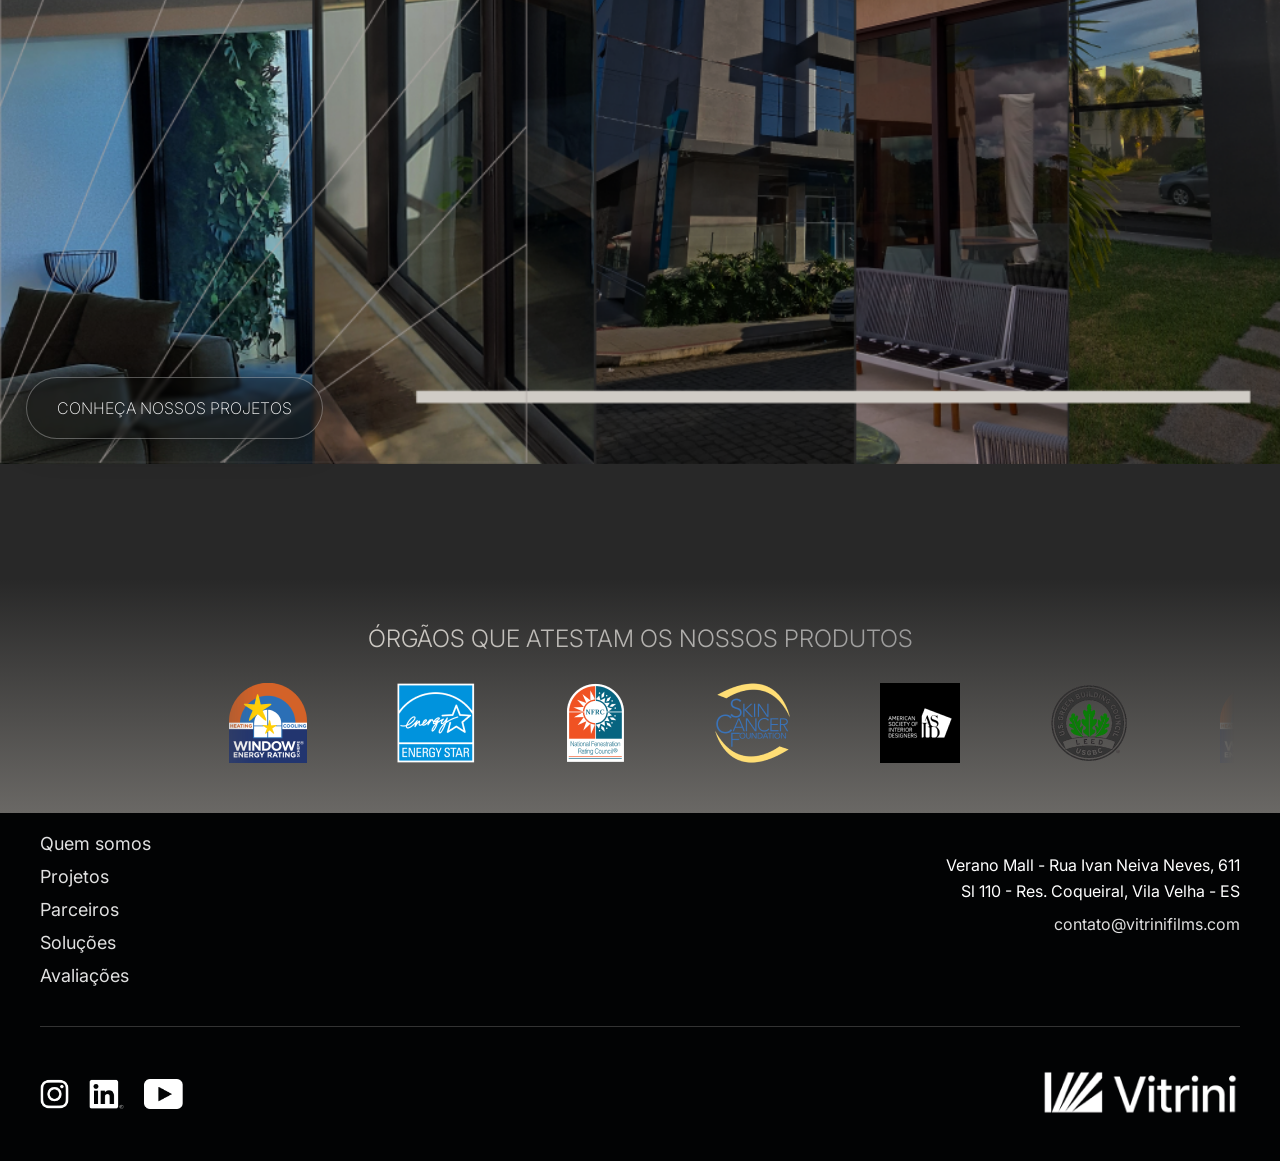
==== commit c45f3373: "footer ajustado" ====
--- a/index.html
+++ b/index.html
@@ -140,10 +140,10 @@
       <div class="footer-top">
         <nav class="footer-nav">
           <ul>
-            <li><a href="./solucoes.html">Soluções</a></li>
+            <li><a href="./sobre.html">Quem somos</a></li>
             <li><a href="./projetos.html">Projetos</a></li>
             <li><a href="./parceiros.html">Parceiros</a></li>
-            <li><a href="./sobre.html">Quem somos</a></li>
+            <li><a href="./solucoes.html">Soluções</a></li>
             <li><a href="https://www.google.com/search?sca_esv=d1d4a0e44ae05689&rlz=1C1CHBD_pt-PTBR894BR894&sxsrf=ANbL-n5047lH6mlarfP2cCmcQZ_irVQp8w:1775773459288&si=AL3DRZEsmMGCryMMFSHJ3StBhOdZ2-6yYkXd_doETEE1OR-qORVJfZKwcSbTwA_w8qb21FAxWft0ldZIJwDD2lh9G1afK1K9MibiX_rcxY2wosvig4vBE3DR5fiaG-ZyG68M6jkP3XT0&q=Vitrini+Reviews&sa=X&ved=2ahUKEwis-vfR5-GTAxWPp5UCHffGMjQQ0bkNegQIMRAH&biw=1242&bih=583&dpr=1.1#lrd=0xb81602610af7c3:0x21ba78cf7e03af0d,1" target="_blank">Avaliações</a></li>
           </ul>
         </nav>
--- a/style.css
+++ b/style.css
@@ -116,8 +116,9 @@
   background-image: 
     linear-gradient(to bottom, transparent 60%, #282828 100%),
     url(./assets/fundoHome.webp);
-  background-size: 100%;
+  background-size: cover; /* Ajustado de 100% para cover para evitar repetição */
   background-position: center;
+  background-repeat: no-repeat; /* Garante que não repita */
   min-height: 100vh;
 }
 
@@ -288,6 +289,7 @@
     url(./assets/sobreSessao.webp);
   background-position: top;
   background-repeat: no-repeat;
+  background-size: cover; /* Adicionado para cobrir a tela sem repetir */
   min-height: 110vh;
   margin-bottom: -100px;
 }
@@ -809,8 +811,8 @@
 
 
 /* --- Responsivo --- */
-/* --- ADAPTAÇÃO TABLET (768px) --- */
-@media (max-width: 768px) {
+/* --- ADAPTAÇÃO TABLET (900px) --- */
+@media (max-width: 900px) {
     .redesNav {
         padding: 5px 20px;
         justify-content: start;
@@ -861,6 +863,7 @@
 
     .containerHOME{
       background-size: cover;
+      background-repeat: no-repeat;
     }
 
     .pattern {
@@ -912,11 +915,19 @@
         height: 1px;
     }
 
-    /* Cards de Benefícios */
+    .descricaoBeneficios h1 {
+        text-align: center;
+        margin-bottom: 40px;
+    }
+
+    /* Cards de Benefícios: 2 Colunas no Tablet */
     .cards {
-        justify-content: center;
-        flex-direction: column;
-        gap: 30px;
+        display: grid;
+        grid-template-columns: repeat(2, 1fr);
+        justify-items: center;
+        gap: 40px 20px;
+        max-width: 800px;
+        margin: 0 auto;
     }
 
     .projetosSessao h1::before,
